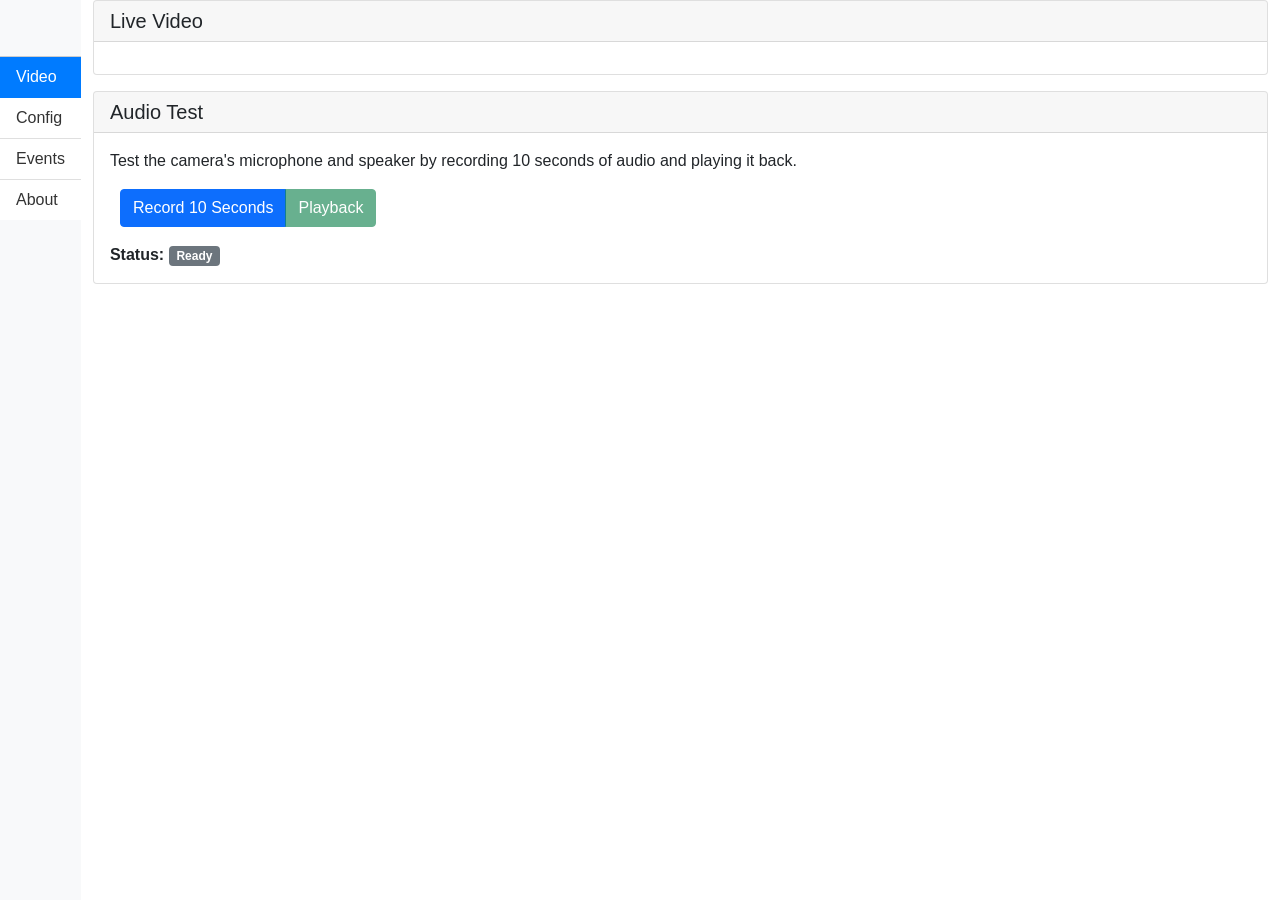
==== app/html/index.html @ 82da730a "Initial commit: Voice Assistant ACAP with WAV playback Implements Step 1 of voice assistant architec" ====
<!DOCTYPE html>
<html lang="en">
<head>
    <meta charset="utf-8">
    <meta name="viewport" content="width=device-width, initial-scale=1.0">
    <title></title>
    <link rel="stylesheet" href="css/bootstrap.min.css">
    <link rel="stylesheet" href="css/app.css">
    <script src="js/jquery-3.7.1.min.js"></script>
    <script src="js/bootstrap.bundle.min.js"></script>
    <script src="js/media-stream-player.min.js"></script>
</head>
<body>
<div class="d-flex" id="wrapper">
	<div class="bg-light border-right" id="sidebar-wrapper">
        <div class="sidebar-heading">&nbsp;</div>
		<div class="list-group list-group-flush">
			<a href="index.html" class="list-group-item list-group-item-action active">Video</a>
			<a href="config.html" class="list-group-item list-group-item-action">Config</a>
			<a href="events.html" class="list-group-item list-group-item-action">Events</a>
			<a href="about.html" class="list-group-item list-group-item-action">About</a>
		</div>
	</div>
	
	<div id="page-content-wrapper" class="p-0">

		<div class="container-fluid">
			<div class="col-12">
				<div class="card">
					<div class="card-header">
						<h5 class="card-title mb-0">Live Video</h5>
					</div>
					<div class="card-body" id="settings-form">
						<div id="video-view">
							<div style="width:100%; height:100%; position:relative">
								<div id="video" style="width:100%; height:100%; position:absolute; top:0; left:0;"></div>
								<canvas id="canvas" width="1000" height="1000" style="width:100%; height:100%; position:absolute; top:0px; left:0px;"></canvas>
							</div>
						</div>
					</div>
				</div>
			</div>

			<div class="col-12 mt-3">
				<div class="card">
					<div class="card-header">
						<h5 class="card-title mb-0">Audio Test</h5>
					</div>
					<div class="card-body">
						<p>Test the camera's microphone and speaker by recording 10 seconds of audio and playing it back.</p>
						<div class="btn-group" role="group">
							<button id="btn-record" class="btn btn-primary" onclick="recordAudio()">
								<i class="bi bi-mic-fill"></i> Record 10 Seconds
							</button>
							<button id="btn-playback" class="btn btn-success" onclick="playbackAudio()" disabled>
								<i class="bi bi-play-fill"></i> Playback
							</button>
						</div>
						<div class="mt-3">
							<strong>Status:</strong> <span id="audio-status" class="badge bg-secondary">Ready</span>
						</div>
						<div id="audio-message" class="alert mt-2" style="display:none;"></div>
					</div>
				</div>
			</div>
		</div>

	</div>
</div>
<script>
$(document).ready(function() {
	// Main AJAX call
	$.ajax({
		type: "GET",
		url: 'app',
		dataType: 'json',
		cache: false,
		success: function(app) {
			document.title = app.manifest.acapPackageConf.setup.friendlyName;
			$('.sidebar-heading').text(app.manifest.acapPackageConf.setup.friendlyName);
			const aspectRatio = app.device.aspect || '16:9';
			const [aspectWidth, aspectHeight] = aspectRatio.split(':').map(Number);
			const paddingPercentage = (aspectHeight / aspectWidth) * 100;

			$('.video-panel').css('padding-top', `${paddingPercentage}%`);
			PlayVideo(aspectRatio);
		},
        error: function(response) {
            alert(response.statusText);
        }
	});
});


function PlayVideo(aspect) {
	//TODO: Add support for portrait rotation
	var width = 800;
	var height = 450;
	switch (aspect) {
		case '4:3': width = 800; height = 600;break;
		case '1:1': width = 640; height = 640;break;
		case '16:10': width = 800; height = 500;break;
		default: width = 800; height = 450;break;
	}

	$("#video-view").css("width", width + "px");
	$("#video-view").css("height", height + "px");

	var secureConnection = "";
	if (location.protocol === 'https:')
		secureConnection = " secure=true"
	var player = '<media-stream-player hostname="' + window.location.hostname + '"'	+ secureConnection
				+ ' format="RTP_H264" compression="40" audio="0"'
				+ ' resolution="' + width + 'x' + height + '"'
				+ ' variant="basic" autoplay></media-stream-player>';
	$("#video").append(player);
}

// Audio status polling
var audioStatusInterval = null;

function updateAudioStatus() {
	$.ajax({
		type: "GET",
		url: 'status',
		dataType: 'json',
		cache: false,
		success: function(status) {
			if (status.audio && status.audio.status) {
				$('#audio-status').text(status.audio.status);

				// Update button states based on status
				if (status.audio.status.includes('Recording')) {
					$('#btn-record').prop('disabled', true).text('Recording...');
					$('#btn-playback').prop('disabled', true);
					$('#audio-status').removeClass('bg-secondary bg-success bg-danger').addClass('bg-warning');
				} else if (status.audio.status.includes('Playing')) {
					$('#btn-record').prop('disabled', true);
					$('#btn-playback').prop('disabled', true).text('Playing...');
					$('#audio-status').removeClass('bg-secondary bg-success bg-danger').addClass('bg-info');
				} else if (status.audio.status.includes('complete')) {
					$('#btn-record').prop('disabled', false).html('<i class="bi bi-mic-fill"></i> Record 10 Seconds');
					$('#btn-playback').prop('disabled', false).html('<i class="bi bi-play-fill"></i> Playback');
					$('#audio-status').removeClass('bg-secondary bg-warning bg-danger bg-info').addClass('bg-success');
				} else if (status.audio.status.includes('Failed')) {
					$('#btn-record').prop('disabled', false).html('<i class="bi bi-mic-fill"></i> Record 10 Seconds');
					$('#btn-playback').prop('disabled', true);
					$('#audio-status').removeClass('bg-secondary bg-success bg-warning bg-info').addClass('bg-danger');
				} else {
					$('#btn-record').prop('disabled', false).html('<i class="bi bi-mic-fill"></i> Record 10 Seconds');
					$('#btn-playback').prop('disabled', true);
					$('#audio-status').removeClass('bg-warning bg-success bg-danger bg-info').addClass('bg-secondary');
				}
			}
		}
	});
}

function recordAudio() {
	$('#audio-message').hide();
	$('#btn-record').prop('disabled', true).text('Starting...');

	$.ajax({
		type: "GET",
		url: 'audio_record',
		cache: false,
		success: function(response) {
			showMessage('success', 'Recording started! Speak into the microphone for 10 seconds.');
			// Start polling status
			if (audioStatusInterval) {
				clearInterval(audioStatusInterval);
			}
			audioStatusInterval = setInterval(updateAudioStatus, 500);

			// Stop polling after 12 seconds (10 sec recording + 2 sec buffer)
			setTimeout(function() {
				if (audioStatusInterval) {
					clearInterval(audioStatusInterval);
					audioStatusInterval = null;
				}
				updateAudioStatus(); // Final update
			}, 12000);
		},
		error: function(xhr) {
			showMessage('danger', 'Error: ' + (xhr.responseText || 'Failed to start recording'));
			$('#btn-record').prop('disabled', false).html('<i class="bi bi-mic-fill"></i> Record 10 Seconds');
		}
	});
}

function playbackAudio() {
	$('#audio-message').hide();
	$('#btn-playback').prop('disabled', true).text('Starting...');

	$.ajax({
		type: "GET",
		url: 'audio_playback',
		cache: false,
		success: function(response) {
			showMessage('success', 'Playing back recorded audio...');
			// Start polling status
			if (audioStatusInterval) {
				clearInterval(audioStatusInterval);
			}
			audioStatusInterval = setInterval(updateAudioStatus, 500);

			// Stop polling after 12 seconds (10 sec playback + 2 sec buffer)
			setTimeout(function() {
				if (audioStatusInterval) {
					clearInterval(audioStatusInterval);
					audioStatusInterval = null;
				}
				updateAudioStatus(); // Final update
			}, 12000);
		},
		error: function(xhr) {
			showMessage('danger', 'Error: ' + (xhr.responseText || 'Failed to start playback'));
			$('#btn-playback').prop('disabled', false).html('<i class="bi bi-play-fill"></i> Playback');
		}
	});
}

function showMessage(type, message) {
	$('#audio-message')
		.removeClass('alert-success alert-danger alert-info')
		.addClass('alert-' + type)
		.text(message)
		.show();
}

// Initial status check
$(document).ready(function() {
	updateAudioStatus();
});

</script>
</body>
</html>
---- app/html/css/app.css ----
html, body, #wrapper {
  font-family: Arial, sans-serif;
	height: 100%;
}

#sidebar-wrapper {
	min-height: 100vh;
}
#page-content-wrapper {
	flex: 1;
	display: flex;
	flex-direction: column;
}
.container-fluid {
	flex: 1;
	display: flex;
	flex-direction: column;
}
.row {
	flex: 1;
}

#view {
	width: 100%;
	height: 100%;
}


.sidebar-heading {
    font-size: 1.5rem;
    font-weight: bold;
    text-align: center;
    padding: 10px 0;
    background-color: #f8f9fa;
    border-bottom: 1px solid #ccc;
}

.navbar {
    display: flex;
    justify-content: space-between;
    align-items: center;
    padding: 0.5rem 1rem;
}

.navbar-text {
    margin: 0 auto;
}

.control-row {
    display: flex;
    align-items: center;
    justify-content: space-between;
    width: 800px;
    margin-top: 10px;
}

.control-row select {
    width: 80px;
}

.table-container {
    margin-left: 20px;
}

.table {
    width: 100%;
    margin-top: 10px;
}

.btn {
    margin-left: 10px;
}

.list-group-item.active {
    background-color: #007bff;
    border-color: #007bff;
}

.list-group-item {
    color: #333;
}

.list-group-item:hover {
    background-color: #f8f9fa;
    color: #007bff;
}

.form-group {
    display: flex;
    align-items: center;
    margin-bottom: 1rem;
}

.form-group label {
    min-width: 100px;
    margin-right: 15px;
    text-align: left;
}

.form-control, .form-control-plaintext {
    width: 300px;
    flex: 0 0 auto;
}

/* Special handling for TLS group with link */
.input-wrapper {
    display: flex;
    flex-direction: column;
    width: 300px;
}

.input-wrapper select {
    width: 100%;
}

.cert-link {
    margin-top: 0.5rem;
    font-size: 0.875rem;
}

/* Button container alignment */
.button-container {
    margin-left: 115px; /* same as label min-width + margin-right */
}

.info-grid {
    max-width: 800px;
    margin-top: 1rem;
}

.info-row {
    display: flex;
    margin-bottom: 0.5rem;
}

.info-label {
    min-width: 120px;
    color: #333;
    font-weight: normal;
}

.info-value {
    flex: 1;
}

.info-value a {
    color: #0d6efd;
    text-decoration: none;
}

.info-value a:hover {
    text-decoration: underline;
}

h2 {
    color: #333;
    margin-bottom: 1.5rem;
}

.bootstrap-select .dropdown-toggle {
    height: calc(1.5em + 1rem + 2px);
    padding: 0.5rem 1rem;
    font-size: 1.25rem;
    line-height: 1.5;
    border-radius: 0.3rem;
}

.bootstrap-select .dropdown-toggle.btn-light {
    background-color: #fff;
    border: 1px solid #ced4da;
}

.bootstrap-select .dropdown-menu {
    width: 100%;
    padding: 0.5rem 0;
}
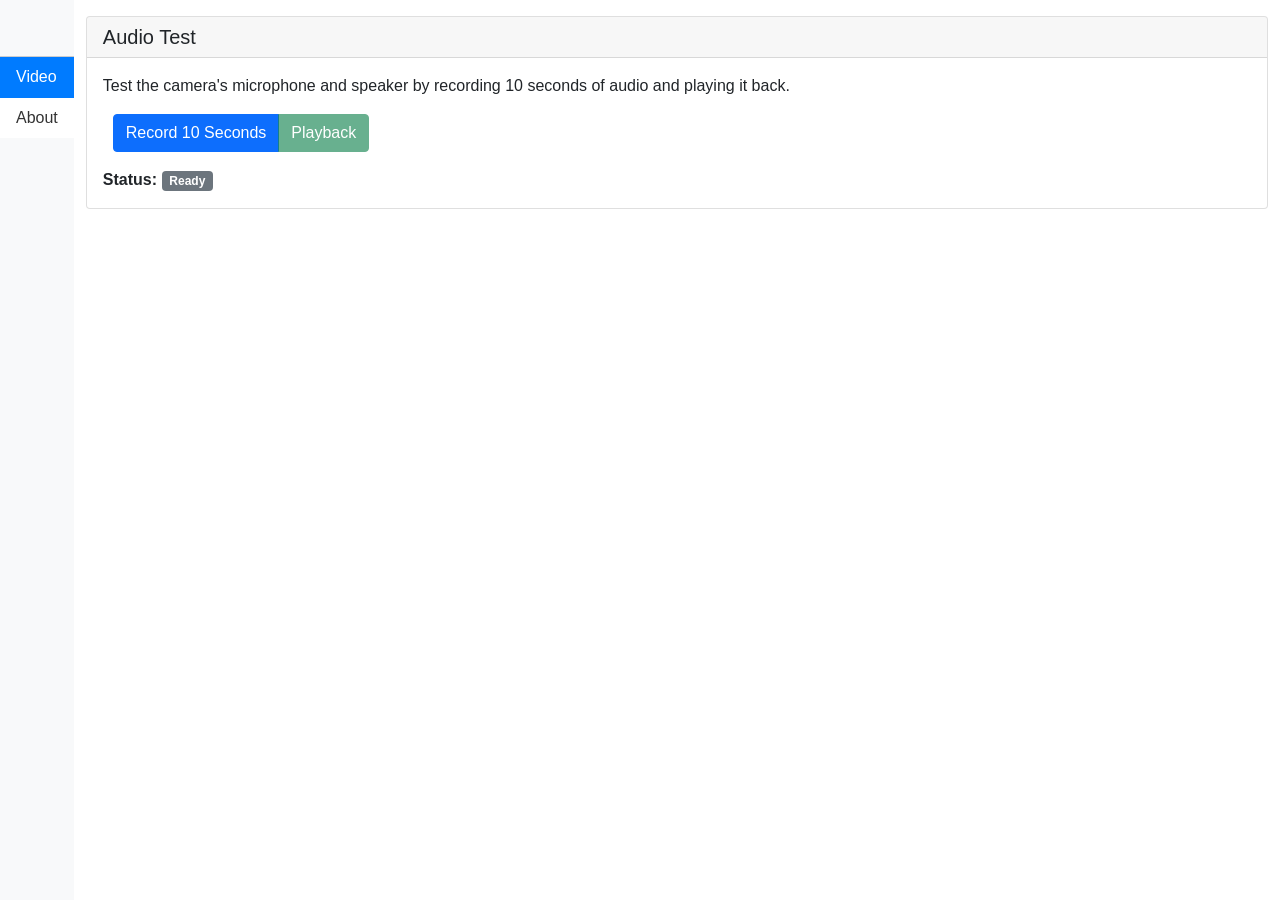
==== commit 5f53b665: "0.5.0" ====
--- a/app/html/index.html
+++ b/app/html/index.html
@@ -8,7 +8,6 @@
     <link rel="stylesheet" href="css/app.css">
     <script src="js/jquery-3.7.1.min.js"></script>
     <script src="js/bootstrap.bundle.min.js"></script>
-    <script src="js/media-stream-player.min.js"></script>
 </head>
 <body>
 <div class="d-flex" id="wrapper">
@@ -16,8 +15,6 @@
         <div class="sidebar-heading">&nbsp;</div>
 		<div class="list-group list-group-flush">
 			<a href="index.html" class="list-group-item list-group-item-action active">Video</a>
-			<a href="config.html" class="list-group-item list-group-item-action">Config</a>
-			<a href="events.html" class="list-group-item list-group-item-action">Events</a>
 			<a href="about.html" class="list-group-item list-group-item-action">About</a>
 		</div>
 	</div>
@@ -25,22 +22,6 @@
 	<div id="page-content-wrapper" class="p-0">
 
 		<div class="container-fluid">
-			<div class="col-12">
-				<div class="card">
-					<div class="card-header">
-						<h5 class="card-title mb-0">Live Video</h5>
-					</div>
-					<div class="card-body" id="settings-form">
-						<div id="video-view">
-							<div style="width:100%; height:100%; position:relative">
-								<div id="video" style="width:100%; height:100%; position:absolute; top:0; left:0;"></div>
-								<canvas id="canvas" width="1000" height="1000" style="width:100%; height:100%; position:absolute; top:0px; left:0px;"></canvas>
-							</div>
-						</div>
-					</div>
-				</div>
-			</div>
-
 			<div class="col-12 mt-3">
 				<div class="card">
 					<div class="card-header">
@@ -78,43 +59,12 @@
 		success: function(app) {
 			document.title = app.manifest.acapPackageConf.setup.friendlyName;
 			$('.sidebar-heading').text(app.manifest.acapPackageConf.setup.friendlyName);
-			const aspectRatio = app.device.aspect || '16:9';
-			const [aspectWidth, aspectHeight] = aspectRatio.split(':').map(Number);
-			const paddingPercentage = (aspectHeight / aspectWidth) * 100;
-
-			$('.video-panel').css('padding-top', `${paddingPercentage}%`);
-			PlayVideo(aspectRatio);
 		},
         error: function(response) {
             alert(response.statusText);
         }
 	});
 });
-
-
-function PlayVideo(aspect) {
-	//TODO: Add support for portrait rotation
-	var width = 800;
-	var height = 450;
-	switch (aspect) {
-		case '4:3': width = 800; height = 600;break;
-		case '1:1': width = 640; height = 640;break;
-		case '16:10': width = 800; height = 500;break;
-		default: width = 800; height = 450;break;
-	}
-
-	$("#video-view").css("width", width + "px");
-	$("#video-view").css("height", height + "px");
-
-	var secureConnection = "";
-	if (location.protocol === 'https:')
-		secureConnection = " secure=true"
-	var player = '<media-stream-player hostname="' + window.location.hostname + '"'	+ secureConnection
-				+ ' format="RTP_H264" compression="40" audio="0"'
-				+ ' resolution="' + width + 'x' + height + '"'
-				+ ' variant="basic" autoplay></media-stream-player>';
-	$("#video").append(player);
-}
 
 // Audio status polling
 var audioStatusInterval = null;
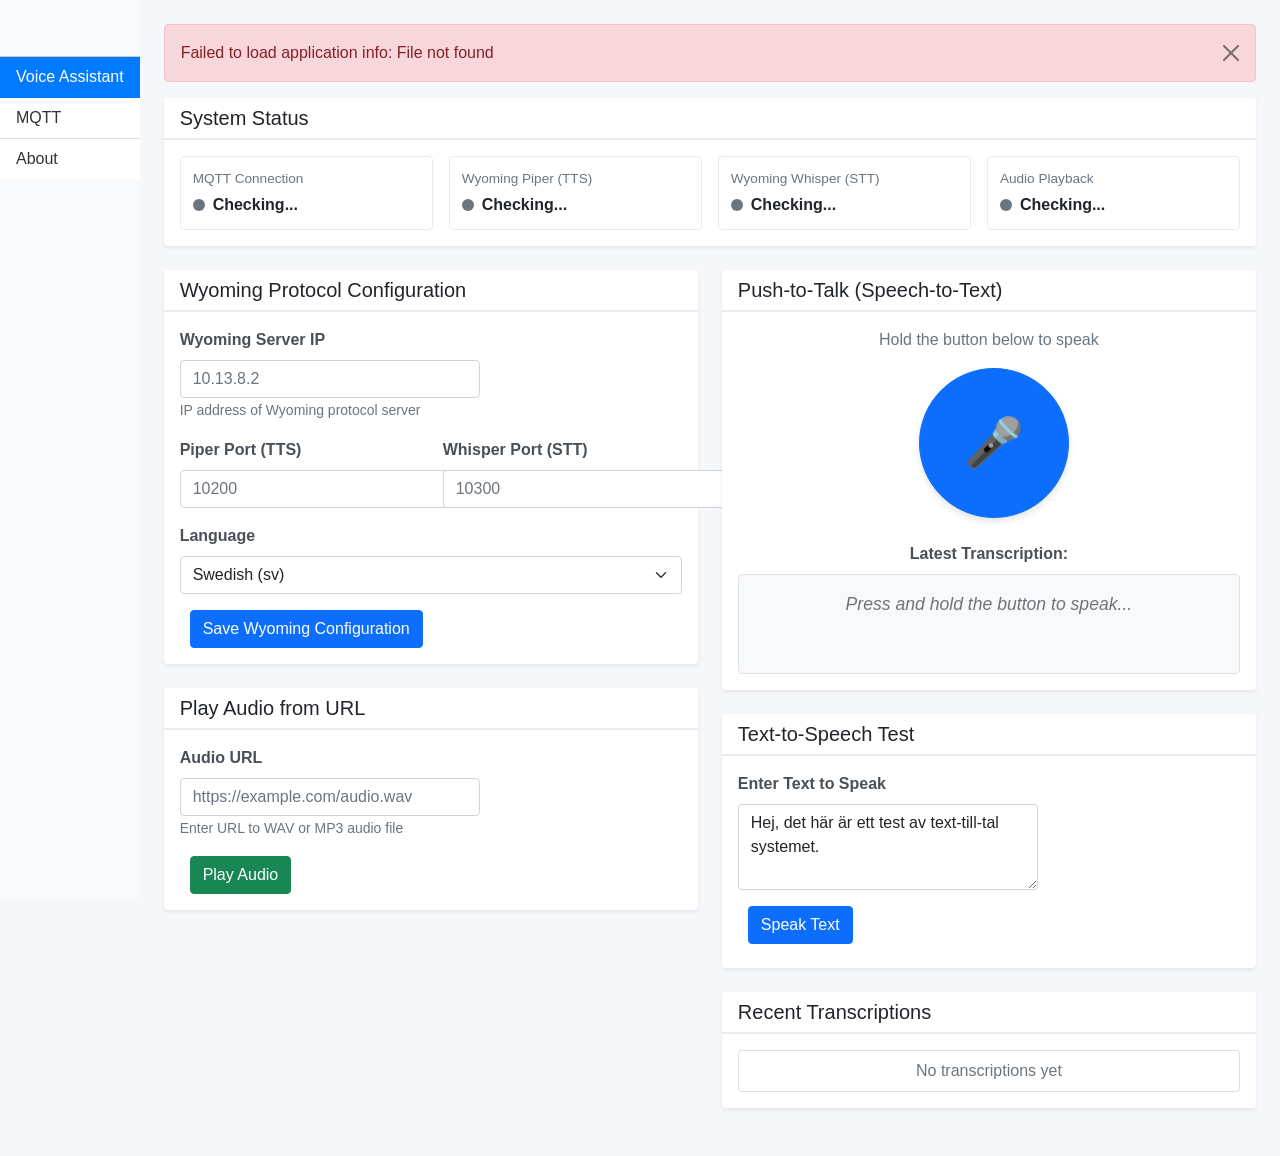
==== commit 35422481: "0.9.0" ====
--- a/app/html/index.html
+++ b/app/html/index.html
@@ -3,186 +3,600 @@
 <head>
     <meta charset="utf-8">
     <meta name="viewport" content="width=device-width, initial-scale=1.0">
-    <title></title>
+    <title>Voice Assistant</title>
     <link rel="stylesheet" href="css/bootstrap.min.css">
     <link rel="stylesheet" href="css/app.css">
     <script src="js/jquery-3.7.1.min.js"></script>
     <script src="js/bootstrap.bundle.min.js"></script>
+    <style>
+        :root {
+            --status-ok: #28a745;
+            --status-warning: #ffc107;
+            --status-error: #dc3545;
+            --status-info: #17a2b8;
+            --status-inactive: #6c757d;
+        }
+
+        body {
+            background-color: #f5f7fa;
+        }
+
+        .card {
+            border: none;
+            box-shadow: 0 0.125rem 0.25rem rgba(0,0,0,0.075);
+            margin-bottom: 1.5rem;
+            transition: box-shadow 0.3s;
+        }
+
+        .card:hover {
+            box-shadow: 0 0.5rem 1rem rgba(0,0,0,0.15);
+        }
+
+        .card-header {
+            background-color: #fff;
+            border-bottom: 2px solid #e9ecef;
+            font-weight: 600;
+        }
+
+        .status-indicator {
+            display: inline-block;
+            width: 12px;
+            height: 12px;
+            border-radius: 50%;
+            margin-right: 8px;
+            animation: pulse 2s infinite;
+        }
+
+        @keyframes pulse {
+            0%, 100% { opacity: 1; }
+            50% { opacity: 0.5; }
+        }
+
+        .status-ok { background-color: var(--status-ok); }
+        .status-warning { background-color: var(--status-warning); }
+        .status-error { background-color: var(--status-error); }
+        .status-info { background-color: var(--status-info); }
+        .status-inactive { background-color: var(--status-inactive); }
+
+        .push-to-talk-btn {
+            width: 150px;
+            height: 150px;
+            border-radius: 50%;
+            font-size: 48px;
+            transition: all 0.3s;
+            box-shadow: 0 4px 6px rgba(0,0,0,0.1);
+        }
+
+        .push-to-talk-btn:active {
+            transform: scale(0.95);
+            box-shadow: 0 2px 4px rgba(0,0,0,0.2);
+        }
+
+        .push-to-talk-btn.recording {
+            background-color: #dc3545 !important;
+            border-color: #dc3545 !important;
+            animation: pulse-recording 1s infinite;
+        }
+
+        @keyframes pulse-recording {
+            0%, 100% { transform: scale(1); }
+            50% { transform: scale(1.05); }
+        }
+
+        .transcript-display {
+            min-height: 100px;
+            padding: 1rem;
+            background-color: #f8f9fa;
+            border-radius: 0.25rem;
+            border: 1px solid #dee2e6;
+            font-size: 1.1rem;
+            color: #495057;
+        }
+
+        .config-section {
+            background-color: #f8f9fa;
+            padding: 1rem;
+            border-radius: 0.25rem;
+            margin-bottom: 1rem;
+        }
+
+        .form-label {
+            font-weight: 600;
+            color: #495057;
+        }
+
+        .btn-save {
+            min-width: 120px;
+        }
+
+        #sidebar-wrapper {
+            min-height: 100vh;
+        }
+
+        .status-grid {
+            display: grid;
+            grid-template-columns: repeat(auto-fit, minmax(250px, 1fr));
+            gap: 1rem;
+        }
+
+        .status-item {
+            padding: 0.75rem;
+            background-color: white;
+            border-radius: 0.25rem;
+            border: 1px solid #e9ecef;
+        }
+
+        .status-item-label {
+            font-size: 0.85rem;
+            color: #6c757d;
+            margin-bottom: 0.25rem;
+        }
+
+        .status-item-value {
+            font-size: 1rem;
+            font-weight: 600;
+            display: flex;
+            align-items: center;
+        }
+    </style>
 </head>
 <body>
 <div class="d-flex" id="wrapper">
-	<div class="bg-light border-right" id="sidebar-wrapper">
+    <div class="bg-light border-right" id="sidebar-wrapper">
         <div class="sidebar-heading">&nbsp;</div>
-		<div class="list-group list-group-flush">
-			<a href="index.html" class="list-group-item list-group-item-action active">Video</a>
-			<a href="about.html" class="list-group-item list-group-item-action">About</a>
-		</div>
-	</div>
-	
-	<div id="page-content-wrapper" class="p-0">
-
-		<div class="container-fluid">
-			<div class="col-12 mt-3">
-				<div class="card">
-					<div class="card-header">
-						<h5 class="card-title mb-0">Audio Test</h5>
-					</div>
-					<div class="card-body">
-						<p>Test the camera's microphone and speaker by recording 10 seconds of audio and playing it back.</p>
-						<div class="btn-group" role="group">
-							<button id="btn-record" class="btn btn-primary" onclick="recordAudio()">
-								<i class="bi bi-mic-fill"></i> Record 10 Seconds
-							</button>
-							<button id="btn-playback" class="btn btn-success" onclick="playbackAudio()" disabled>
-								<i class="bi bi-play-fill"></i> Playback
-							</button>
-						</div>
-						<div class="mt-3">
-							<strong>Status:</strong> <span id="audio-status" class="badge bg-secondary">Ready</span>
-						</div>
-						<div id="audio-message" class="alert mt-2" style="display:none;"></div>
-					</div>
-				</div>
-			</div>
-		</div>
-
-	</div>
+        <div class="list-group list-group-flush">
+            <a href="index.html" class="list-group-item list-group-item-action active">Voice Assistant</a>
+            <a href="mqtt.html" class="list-group-item list-group-item-action">MQTT</a>
+            <a href="about.html" class="list-group-item list-group-item-action">About</a>
+        </div>
+    </div>
+
+    <div id="page-content-wrapper" class="p-0">
+        <div class="container-fluid p-4">
+
+            <!-- Status Dashboard -->
+            <div class="row">
+                <div class="col-12">
+                    <div class="card">
+                        <div class="card-header">
+                            <h5 class="card-title mb-0">System Status</h5>
+                        </div>
+                        <div class="card-body">
+                            <div class="status-grid" id="status-grid">
+                                <div class="status-item">
+                                    <div class="status-item-label">MQTT Connection</div>
+                                    <div class="status-item-value" id="status-mqtt">
+                                        <span class="status-indicator status-inactive"></span>
+                                        <span>Checking...</span>
+                                    </div>
+                                </div>
+                                <div class="status-item">
+                                    <div class="status-item-label">Wyoming Piper (TTS)</div>
+                                    <div class="status-item-value" id="status-piper">
+                                        <span class="status-indicator status-inactive"></span>
+                                        <span>Checking...</span>
+                                    </div>
+                                </div>
+                                <div class="status-item">
+                                    <div class="status-item-label">Wyoming Whisper (STT)</div>
+                                    <div class="status-item-value" id="status-whisper">
+                                        <span class="status-indicator status-inactive"></span>
+                                        <span>Checking...</span>
+                                    </div>
+                                </div>
+                                <div class="status-item">
+                                    <div class="status-item-label">Audio Playback</div>
+                                    <div class="status-item-value" id="status-output">
+                                        <span class="status-indicator status-inactive"></span>
+                                        <span>Checking...</span>
+                                    </div>
+                                </div>
+                            </div>
+                        </div>
+                    </div>
+                </div>
+            </div>
+
+            <div class="row">
+                <!-- Left Column: Configuration -->
+                <div class="col-lg-6">
+
+                    <!-- Wyoming Configuration -->
+                    <div class="card">
+                        <div class="card-header">
+                            <h5 class="card-title mb-0">Wyoming Protocol Configuration</h5>
+                        </div>
+                        <div class="card-body">
+                            <form id="wyoming-config-form">
+                                <div class="mb-3">
+                                    <label for="wyoming-server" class="form-label">Wyoming Server IP</label>
+                                    <input type="text" class="form-control" id="wyoming-server" placeholder="10.13.8.2" required>
+                                    <small class="form-text text-muted">IP address of Wyoming protocol server</small>
+                                </div>
+                                <div class="row">
+                                    <div class="col-md-6 mb-3">
+                                        <label for="piper-port" class="form-label">Piper Port (TTS)</label>
+                                        <input type="number" class="form-control" id="piper-port" placeholder="10200" required>
+                                    </div>
+                                    <div class="col-md-6 mb-3">
+                                        <label for="whisper-port" class="form-label">Whisper Port (STT)</label>
+                                        <input type="number" class="form-control" id="whisper-port" placeholder="10300" required>
+                                    </div>
+                                </div>
+                                <div class="mb-3">
+                                    <label for="language" class="form-label">Language</label>
+                                    <select class="form-select" id="language">
+                                        <option value="sv">Swedish (sv)</option>
+                                        <option value="en">English (en)</option>
+                                        <option value="no">Norwegian (no)</option>
+                                        <option value="da">Danish (da)</option>
+                                        <option value="de">German (de)</option>
+                                        <option value="fr">French (fr)</option>
+                                        <option value="es">Spanish (es)</option>
+                                    </select>
+                                </div>
+                                <button type="submit" class="btn btn-primary btn-save">
+                                    <i class="bi bi-save"></i> Save Wyoming Configuration
+                                </button>
+                            </form>
+                        </div>
+                    </div>
+
+                    <!-- Play URL -->
+                    <div class="card">
+                        <div class="card-header">
+                            <h5 class="card-title mb-0">Play Audio from URL</h5>
+                        </div>
+                        <div class="card-body">
+                            <div class="mb-3">
+                                <label for="audio-url" class="form-label">Audio URL</label>
+                                <input type="text" class="form-control" id="audio-url" placeholder="https://example.com/audio.wav">
+                                <small class="form-text text-muted">Enter URL to WAV or MP3 audio file</small>
+                            </div>
+                            <button type="button" class="btn btn-success" onclick="playAudioURL()">
+                                <i class="bi bi-play-fill"></i> Play Audio
+                            </button>
+                        </div>
+                    </div>
+
+                </div>
+
+                <!-- Right Column: Interactive Features -->
+                <div class="col-lg-6">
+
+                    <!-- Push-to-Talk -->
+                    <div class="card">
+                        <div class="card-header">
+                            <h5 class="card-title mb-0">Push-to-Talk (Speech-to-Text)</h5>
+                        </div>
+                        <div class="card-body text-center">
+                            <p class="text-muted">Hold the button below to speak</p>
+                            <div class="mb-4">
+                                <button type="button" class="push-to-talk-btn btn btn-primary"
+                                        id="push-to-talk-btn"
+                                        onmousedown="startRecording()"
+                                        onmouseup="stopRecording()"
+                                        ontouchstart="startRecording()"
+                                        ontouchend="stopRecording()">
+                                    🎤
+                                </button>
+                            </div>
+                            <div id="recording-status" class="alert alert-info" style="display:none;">
+                                <strong>Recording...</strong> Speak now!
+                            </div>
+                            <div>
+                                <label class="form-label">Latest Transcription:</label>
+                                <div class="transcript-display" id="transcript-display">
+                                    <em class="text-muted">Press and hold the button to speak...</em>
+                                </div>
+                            </div>
+                        </div>
+                    </div>
+
+                    <!-- Text-to-Speech Test -->
+                    <div class="card">
+                        <div class="card-header">
+                            <h5 class="card-title mb-0">Text-to-Speech Test</h5>
+                        </div>
+                        <div class="card-body">
+                            <div class="mb-3">
+                                <label for="tts-text" class="form-label">Enter Text to Speak</label>
+                                <textarea class="form-control" id="tts-text" rows="3" placeholder="Enter text in Swedish...">Hej, det här är ett test av text-till-tal systemet.</textarea>
+                            </div>
+                            <button type="button" class="btn btn-primary" onclick="testTTS()">
+                                <i class="bi bi-volume-up-fill"></i> Speak Text
+                            </button>
+                            <div id="tts-status" class="mt-2"></div>
+                        </div>
+                    </div>
+
+                    <!-- Recording History -->
+                    <div class="card">
+                        <div class="card-header">
+                            <h5 class="card-title mb-0">Recent Transcriptions</h5>
+                        </div>
+                        <div class="card-body">
+                            <div id="transcript-history" class="list-group">
+                                <div class="list-group-item text-muted text-center">
+                                    No transcriptions yet
+                                </div>
+                            </div>
+                        </div>
+                    </div>
+
+                </div>
+            </div>
+
+        </div>
+    </div>
 </div>
+
 <script>
+// Global state
+let statusUpdateInterval = null;
+let transcriptHistory = [];
+
 $(document).ready(function() {
-	// Main AJAX call
-	$.ajax({
-		type: "GET",
-		url: 'app',
-		dataType: 'json',
-		cache: false,
-		success: function(app) {
-			document.title = app.manifest.acapPackageConf.setup.friendlyName;
-			$('.sidebar-heading').text(app.manifest.acapPackageConf.setup.friendlyName);
-		},
+    // Load app info and settings
+    $.ajax({
+        type: "GET",
+        url: 'app',
+        dataType: 'json',
+        cache: false,
+        success: function(app) {
+            document.title = app.manifest.acapPackageConf.setup.friendlyName;
+            $('.sidebar-heading').text(app.manifest.acapPackageConf.setup.friendlyName);
+
+            // Load settings
+            if (app.settings) {
+                $('#wyoming-server').val(app.settings.wyoming || '');
+                $('#piper-port').val(app.settings.piper || 10200);
+                $('#whisper-port').val(app.settings.whisper || 10300);
+                $('#language').val(app.settings.language || 'sv');
+            }
+        },
         error: function(response) {
-            alert(response.statusText);
-        }
-	});
+            showAlert('danger', 'Failed to load application info: ' + response.statusText);
+        }
+    });
+
+    // Start status updates
+    updateStatus();
+    statusUpdateInterval = setInterval(updateStatus, 2000);
 });
 
-// Audio status polling
-var audioStatusInterval = null;
-
-function updateAudioStatus() {
-	$.ajax({
-		type: "GET",
-		url: 'status',
-		dataType: 'json',
-		cache: false,
-		success: function(status) {
-			if (status.audio && status.audio.status) {
-				$('#audio-status').text(status.audio.status);
-
-				// Update button states based on status
-				if (status.audio.status.includes('Recording')) {
-					$('#btn-record').prop('disabled', true).text('Recording...');
-					$('#btn-playback').prop('disabled', true);
-					$('#audio-status').removeClass('bg-secondary bg-success bg-danger').addClass('bg-warning');
-				} else if (status.audio.status.includes('Playing')) {
-					$('#btn-record').prop('disabled', true);
-					$('#btn-playback').prop('disabled', true).text('Playing...');
-					$('#audio-status').removeClass('bg-secondary bg-success bg-danger').addClass('bg-info');
-				} else if (status.audio.status.includes('complete')) {
-					$('#btn-record').prop('disabled', false).html('<i class="bi bi-mic-fill"></i> Record 10 Seconds');
-					$('#btn-playback').prop('disabled', false).html('<i class="bi bi-play-fill"></i> Playback');
-					$('#audio-status').removeClass('bg-secondary bg-warning bg-danger bg-info').addClass('bg-success');
-				} else if (status.audio.status.includes('Failed')) {
-					$('#btn-record').prop('disabled', false).html('<i class="bi bi-mic-fill"></i> Record 10 Seconds');
-					$('#btn-playback').prop('disabled', true);
-					$('#audio-status').removeClass('bg-secondary bg-success bg-warning bg-info').addClass('bg-danger');
-				} else {
-					$('#btn-record').prop('disabled', false).html('<i class="bi bi-mic-fill"></i> Record 10 Seconds');
-					$('#btn-playback').prop('disabled', true);
-					$('#audio-status').removeClass('bg-warning bg-success bg-danger bg-info').addClass('bg-secondary');
-				}
-			}
-		}
-	});
-}
-
-function recordAudio() {
-	$('#audio-message').hide();
-	$('#btn-record').prop('disabled', true).text('Starting...');
-
-	$.ajax({
-		type: "GET",
-		url: 'audio_record',
-		cache: false,
-		success: function(response) {
-			showMessage('success', 'Recording started! Speak into the microphone for 10 seconds.');
-			// Start polling status
-			if (audioStatusInterval) {
-				clearInterval(audioStatusInterval);
-			}
-			audioStatusInterval = setInterval(updateAudioStatus, 500);
-
-			// Stop polling after 12 seconds (10 sec recording + 2 sec buffer)
-			setTimeout(function() {
-				if (audioStatusInterval) {
-					clearInterval(audioStatusInterval);
-					audioStatusInterval = null;
-				}
-				updateAudioStatus(); // Final update
-			}, 12000);
-		},
-		error: function(xhr) {
-			showMessage('danger', 'Error: ' + (xhr.responseText || 'Failed to start recording'));
-			$('#btn-record').prop('disabled', false).html('<i class="bi bi-mic-fill"></i> Record 10 Seconds');
-		}
-	});
-}
-
-function playbackAudio() {
-	$('#audio-message').hide();
-	$('#btn-playback').prop('disabled', true).text('Starting...');
-
-	$.ajax({
-		type: "GET",
-		url: 'audio_playback',
-		cache: false,
-		success: function(response) {
-			showMessage('success', 'Playing back recorded audio...');
-			// Start polling status
-			if (audioStatusInterval) {
-				clearInterval(audioStatusInterval);
-			}
-			audioStatusInterval = setInterval(updateAudioStatus, 500);
-
-			// Stop polling after 12 seconds (10 sec playback + 2 sec buffer)
-			setTimeout(function() {
-				if (audioStatusInterval) {
-					clearInterval(audioStatusInterval);
-					audioStatusInterval = null;
-				}
-				updateAudioStatus(); // Final update
-			}, 12000);
-		},
-		error: function(xhr) {
-			showMessage('danger', 'Error: ' + (xhr.responseText || 'Failed to start playback'));
-			$('#btn-playback').prop('disabled', false).html('<i class="bi bi-play-fill"></i> Playback');
-		}
-	});
-}
-
-function showMessage(type, message) {
-	$('#audio-message')
-		.removeClass('alert-success alert-danger alert-info')
-		.addClass('alert-' + type)
-		.text(message)
-		.show();
-}
-
-// Initial status check
-$(document).ready(function() {
-	updateAudioStatus();
+// Wyoming Configuration Form Submit
+$('#wyoming-config-form').submit(function(e) {
+    e.preventDefault();
+
+    const settings = {
+        wyoming: $('#wyoming-server').val(),
+        piper: parseInt($('#piper-port').val()),
+        whisper: parseInt($('#whisper-port').val()),
+        language: $('#language').val()
+    };
+
+    $.ajax({
+        type: "POST",
+        url: 'settings',
+        contentType: 'application/json',
+        data: JSON.stringify(settings),
+        success: function() {
+            showAlert('success', 'Wyoming configuration saved successfully!');
+            updateStatus(); // Refresh status
+        },
+        error: function(xhr) {
+            showAlert('danger', 'Failed to save configuration: ' + (xhr.responseText || 'Unknown error'));
+        }
+    });
 });
 
+// Update Status
+function updateStatus() {
+    $.ajax({
+        type: "GET",
+        url: 'status',
+        dataType: 'json',
+        cache: false,
+        success: function(status) {
+            // MQTT Status
+            if (status.mqtt && status.mqtt.connected) {
+                updateStatusItem('status-mqtt', 'ok', status.mqtt.status || 'Connected');
+            } else {
+                updateStatusItem('status-mqtt', 'error', status.mqtt?.status || 'Disconnected');
+            }
+
+            // Wyoming Piper Status
+            const piperStatus = status.wyoming?.piper || 'unknown';
+            if (piperStatus === 'connected') {
+                updateStatusItem('status-piper', 'ok', 'Connected');
+            } else if (piperStatus === 'configured') {
+                updateStatusItem('status-piper', 'warning', 'Configured');
+            } else {
+                updateStatusItem('status-piper', 'error', piperStatus);
+            }
+
+            // Wyoming Whisper Status
+            const whisperStatus = status.wyoming?.whisper || 'unknown';
+            if (whisperStatus === 'connected') {
+                updateStatusItem('status-whisper', 'ok', 'Connected');
+            } else if (whisperStatus === 'configured') {
+                updateStatusItem('status-whisper', 'warning', 'Configured');
+            } else {
+                updateStatusItem('status-whisper', 'error', whisperStatus);
+            }
+
+            // Audio Output Status
+            const outputStatus = status.output?.status || 'Unknown';
+            if (outputStatus.includes('Ready') || outputStatus.includes('complete')) {
+                updateStatusItem('status-output', 'ok', outputStatus);
+            } else if (outputStatus.includes('Playing')) {
+                updateStatusItem('status-output', 'info', outputStatus);
+            } else {
+                updateStatusItem('status-output', 'inactive', outputStatus);
+            }
+
+            // Update transcript if available
+            if (status.stt && status.stt.last_transcript && status.stt.last_transcript.trim()) {
+                const transcript = status.stt.last_transcript.trim();
+                if ($('#transcript-display em').length > 0 || $('#transcript-display').text().trim() !== transcript) {
+                    $('#transcript-display').html('<strong>' + escapeHtml(transcript) + '</strong>');
+                    addTranscriptToHistory(transcript);
+                }
+            }
+        },
+        error: function() {
+            // Silently fail - don't spam console on network errors
+        }
+    });
+}
+
+function updateStatusItem(elementId, statusClass, text) {
+    const element = $('#' + elementId);
+    element.find('.status-indicator')
+        .removeClass('status-ok status-warning status-error status-info status-inactive')
+        .addClass('status-' + statusClass);
+    element.find('span:last').text(text);
+}
+
+// Push-to-Talk Functions
+function startRecording() {
+    $('#push-to-talk-btn').addClass('recording');
+    $('#recording-status').show();
+
+    $.ajax({
+        type: "POST",
+        url: 'listen_start',
+        success: function() {
+            console.log('Listening started');
+        },
+        error: function(xhr) {
+            showAlert('danger', 'Failed to start listening: ' + (xhr.responseText || 'Unknown error'));
+            $('#push-to-talk-btn').removeClass('recording');
+            $('#recording-status').hide();
+        }
+    });
+}
+
+function stopRecording() {
+    $('#push-to-talk-btn').removeClass('recording');
+    $('#recording-status').hide();
+
+    $.ajax({
+        type: "POST",
+        url: 'listen_stop',
+        success: function() {
+            console.log('Listening stopped');
+            // Status will be updated by the polling interval
+        },
+        error: function(xhr) {
+            showAlert('danger', 'Failed to stop listening: ' + (xhr.responseText || 'Unknown error'));
+        }
+    });
+}
+
+// Test TTS
+function testTTS() {
+    const text = $('#tts-text').val().trim();
+    if (!text) {
+        showAlert('warning', 'Please enter text to speak');
+        return;
+    }
+
+    $('#tts-status').html('<div class="alert alert-info">Sending to TTS...</div>');
+
+    $.ajax({
+        type: "POST",
+        url: 'speak',
+        contentType: 'application/json',
+        data: JSON.stringify({ text: text }),
+        success: function() {
+            $('#tts-status').html('<div class="alert alert-success">TTS request sent! Audio will play shortly.</div>');
+            setTimeout(function() { $('#tts-status').empty(); }, 3000);
+        },
+        error: function(xhr) {
+            $('#tts-status').html('<div class="alert alert-danger">Failed: ' + (xhr.responseText || 'Unknown error') + '</div>');
+        }
+    });
+}
+
+// Play Audio URL
+function playAudioURL() {
+    const url = $('#audio-url').val().trim();
+    if (!url) {
+        showAlert('warning', 'Please enter an audio URL');
+        return;
+    }
+
+    $.ajax({
+        type: "POST",
+        url: 'playback',
+        contentType: 'application/json',
+        data: JSON.stringify({ url: url }),
+        success: function() {
+            showAlert('success', 'Audio playback started!');
+        },
+        error: function(xhr) {
+            showAlert('danger', 'Failed to play audio: ' + (xhr.responseText || 'Unknown error'));
+        }
+    });
+}
+
+// Transcript History
+function addTranscriptToHistory(transcript) {
+    // Avoid duplicates
+    if (transcriptHistory.length > 0 && transcriptHistory[0] === transcript) {
+        return;
+    }
+
+    transcriptHistory.unshift(transcript);
+    if (transcriptHistory.length > 5) {
+        transcriptHistory.pop();
+    }
+
+    const historyHtml = transcriptHistory.map((t, i) =>
+        '<div class="list-group-item">' +
+        '<small class="text-muted">#' + (i + 1) + '</small> ' +
+        escapeHtml(t) +
+        '</div>'
+    ).join('');
+
+    $('#transcript-history').html(historyHtml);
+}
+
+// Utility Functions
+function showAlert(type, message) {
+    const alertHtml = '<div class="alert alert-' + type + ' alert-dismissible fade show" role="alert">' +
+        message +
+        '<button type="button" class="btn-close" data-bs-dismiss="alert"></button>' +
+        '</div>';
+
+    // Insert at top of page content
+    $('#page-content-wrapper .container-fluid').prepend(alertHtml);
+
+    // Auto-dismiss after 5 seconds
+    setTimeout(function() {
+        $('.alert').alert('close');
+    }, 5000);
+}
+
+function escapeHtml(text) {
+    const map = {
+        '&': '&amp;',
+        '<': '&lt;',
+        '>': '&gt;',
+        '"': '&quot;',
+        "'": '&#039;'
+    };
+    return text.replace(/[&<>"']/g, function(m) { return map[m]; });
+}
+
+// Cleanup on page unload
+$(window).on('beforeunload', function() {
+    if (statusUpdateInterval) {
+        clearInterval(statusUpdateInterval);
+    }
+});
 </script>
 </body>
 </html>
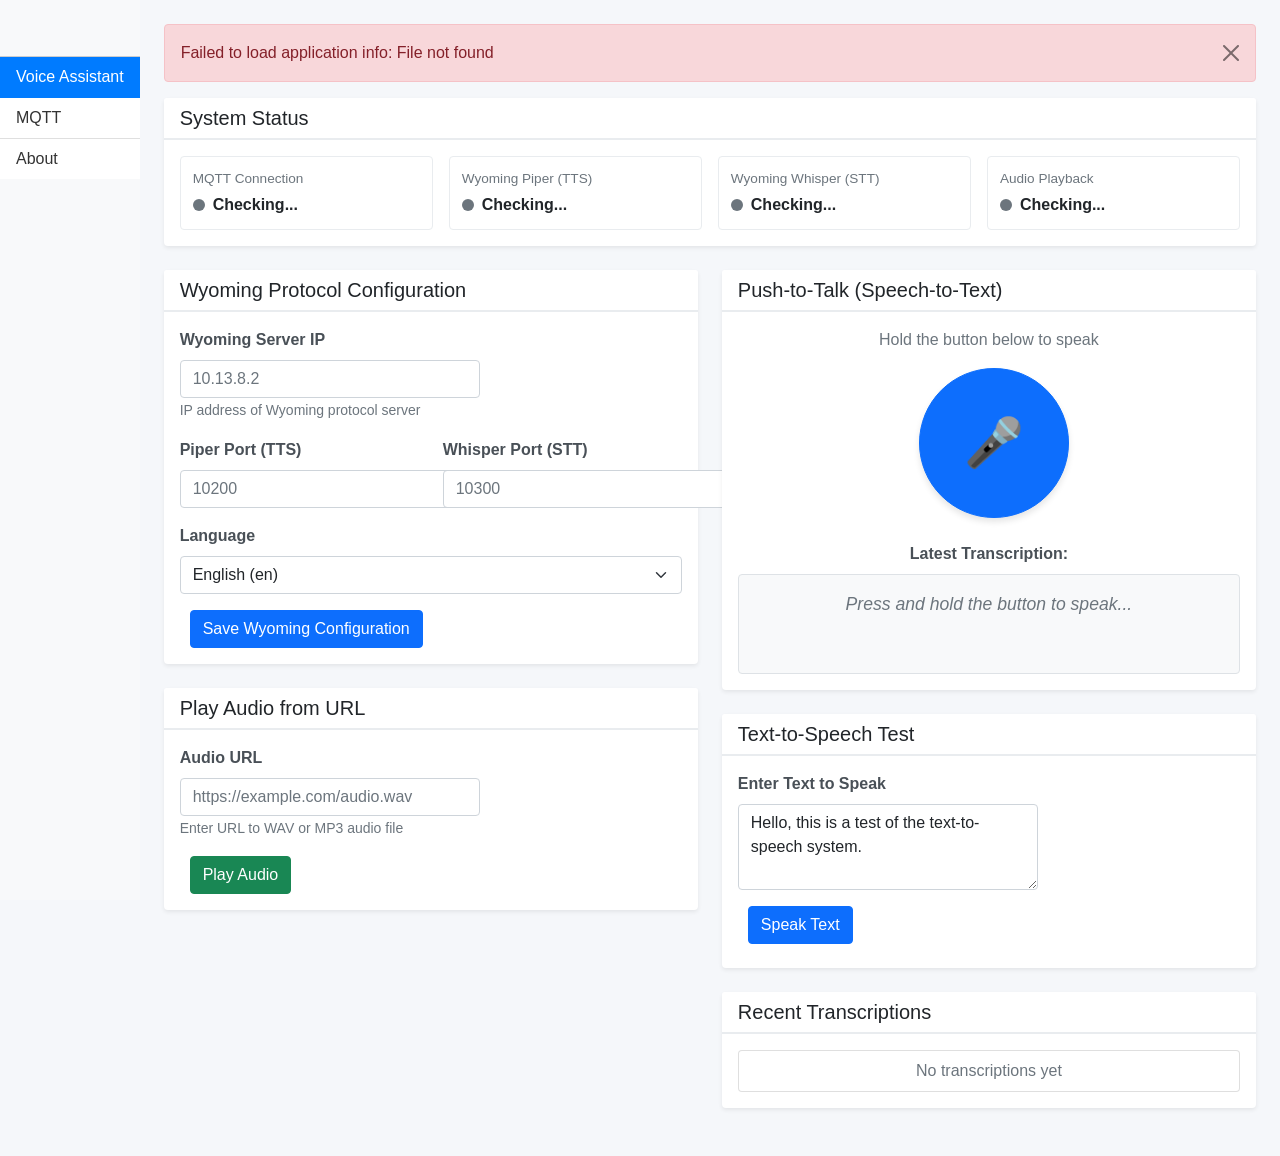
==== commit 6645a611: "0.9.0" ====
--- a/app/html/index.html
+++ b/app/html/index.html
@@ -226,8 +226,8 @@
                                 <div class="mb-3">
                                     <label for="language" class="form-label">Language</label>
                                     <select class="form-select" id="language">
+                                        <option value="en" selected>English (en)</option>
                                         <option value="sv">Swedish (sv)</option>
-                                        <option value="en">English (en)</option>
                                         <option value="no">Norwegian (no)</option>
                                         <option value="da">Danish (da)</option>
                                         <option value="de">German (de)</option>
@@ -301,7 +301,7 @@
                         <div class="card-body">
                             <div class="mb-3">
                                 <label for="tts-text" class="form-label">Enter Text to Speak</label>
-                                <textarea class="form-control" id="tts-text" rows="3" placeholder="Enter text in Swedish...">Hej, det här är ett test av text-till-tal systemet.</textarea>
+                                <textarea class="form-control" id="tts-text" rows="3" placeholder="Enter text...">Hello, this is a test of the text-to-speech system.</textarea>
                             </div>
                             <button type="button" class="btn btn-primary" onclick="testTTS()">
                                 <i class="bi bi-volume-up-fill"></i> Speak Text
@@ -352,7 +352,12 @@
                 $('#wyoming-server').val(app.settings.wyoming || '');
                 $('#piper-port').val(app.settings.piper || 10200);
                 $('#whisper-port').val(app.settings.whisper || 10300);
-                $('#language').val(app.settings.language || 'sv');
+                $('#language').val(app.settings.language || 'en');
+
+                // Show warning if Wyoming server is not configured
+                if (!app.settings.wyoming || app.settings.wyoming.trim() === '') {
+                    showAlert('warning', 'Please configure the Wyoming server address to use voice features.');
+                }
             }
         },
         error: function(response) {
@@ -369,10 +374,31 @@
 $('#wyoming-config-form').submit(function(e) {
     e.preventDefault();
 
+    const wyomingServer = $('#wyoming-server').val().trim();
+    const piperPort = parseInt($('#piper-port').val());
+    const whisperPort = parseInt($('#whisper-port').val());
+
+    // Validate Wyoming server address
+    if (!wyomingServer) {
+        showAlert('danger', 'Wyoming server address cannot be empty. Please enter a valid IP address.');
+        return;
+    }
+
+    // Validate ports
+    if (isNaN(piperPort) || piperPort < 1 || piperPort > 65535) {
+        showAlert('danger', 'Piper port must be a valid port number (1-65535).');
+        return;
+    }
+
+    if (isNaN(whisperPort) || whisperPort < 1 || whisperPort > 65535) {
+        showAlert('danger', 'Whisper port must be a valid port number (1-65535).');
+        return;
+    }
+
     const settings = {
-        wyoming: $('#wyoming-server').val(),
-        piper: parseInt($('#piper-port').val()),
-        whisper: parseInt($('#whisper-port').val()),
+        wyoming: wyomingServer,
+        piper: piperPort,
+        whisper: whisperPort,
         language: $('#language').val()
     };
 
@@ -382,7 +408,7 @@
         contentType: 'application/json',
         data: JSON.stringify(settings),
         success: function() {
-            showAlert('success', 'Wyoming configuration saved successfully!');
+            showAlert('success', 'Wyoming configuration saved successfully! The services will attempt to connect.');
             updateStatus(); // Refresh status
         },
         error: function(xhr) {
@@ -412,6 +438,8 @@
                 updateStatusItem('status-piper', 'ok', 'Connected');
             } else if (piperStatus === 'configured') {
                 updateStatusItem('status-piper', 'warning', 'Configured');
+            } else if (piperStatus === 'not configured') {
+                updateStatusItem('status-piper', 'inactive', 'Not Configured');
             } else {
                 updateStatusItem('status-piper', 'error', piperStatus);
             }
@@ -422,6 +450,8 @@
                 updateStatusItem('status-whisper', 'ok', 'Connected');
             } else if (whisperStatus === 'configured') {
                 updateStatusItem('status-whisper', 'warning', 'Configured');
+            } else if (whisperStatus === 'not configured') {
+                updateStatusItem('status-whisper', 'inactive', 'Not Configured');
             } else {
                 updateStatusItem('status-whisper', 'error', whisperStatus);
             }
@@ -503,6 +533,13 @@
         return;
     }
 
+    // Check if Wyoming server is configured
+    const wyomingServer = $('#wyoming-server').val().trim();
+    if (!wyomingServer) {
+        $('#tts-status').html('<div class="alert alert-warning">Please configure the Wyoming server address first.</div>');
+        return;
+    }
+
     $('#tts-status').html('<div class="alert alert-info">Sending to TTS...</div>');
 
     $.ajax({
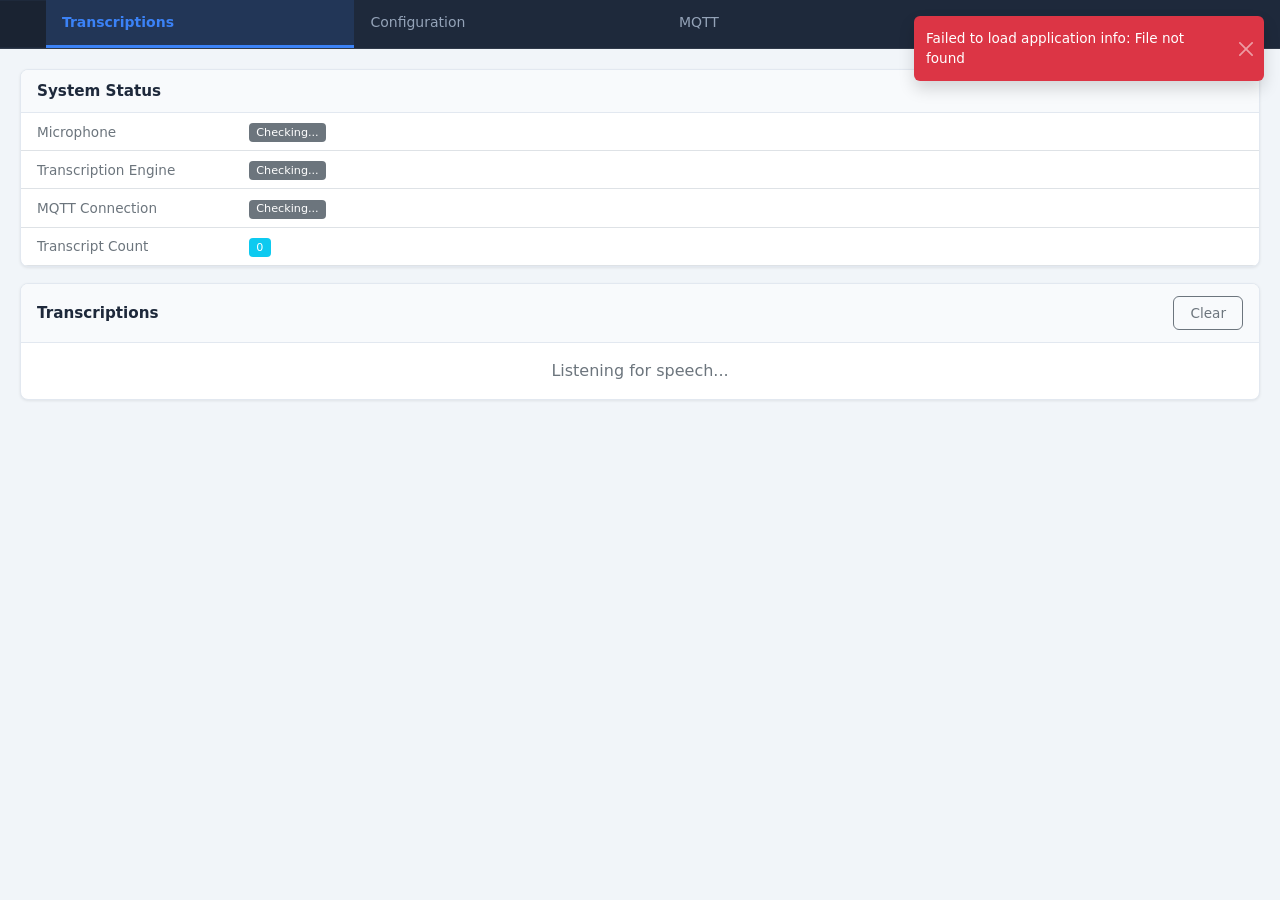
==== commit 5fa7cf80: "release: Voice Transcripts ACAP 1.0.0" ====
--- a/app/html/index.html
+++ b/app/html/index.html
@@ -1,639 +1,241 @@
-<!DOCTYPE html>
-<html lang="en">
-<head>
-    <meta charset="utf-8">
-    <meta name="viewport" content="width=device-width, initial-scale=1.0">
-    <title>Voice Assistant</title>
-    <link rel="stylesheet" href="css/bootstrap.min.css">
-    <link rel="stylesheet" href="css/app.css">
-    <script src="js/jquery-3.7.1.min.js"></script>
-    <script src="js/bootstrap.bundle.min.js"></script>
-    <style>
-        :root {
-            --status-ok: #28a745;
-            --status-warning: #ffc107;
-            --status-error: #dc3545;
-            --status-info: #17a2b8;
-            --status-inactive: #6c757d;
-        }
-
-        body {
-            background-color: #f5f7fa;
-        }
-
-        .card {
-            border: none;
-            box-shadow: 0 0.125rem 0.25rem rgba(0,0,0,0.075);
-            margin-bottom: 1.5rem;
-            transition: box-shadow 0.3s;
-        }
-
-        .card:hover {
-            box-shadow: 0 0.5rem 1rem rgba(0,0,0,0.15);
-        }
-
-        .card-header {
-            background-color: #fff;
-            border-bottom: 2px solid #e9ecef;
-            font-weight: 600;
-        }
-
-        .status-indicator {
-            display: inline-block;
-            width: 12px;
-            height: 12px;
-            border-radius: 50%;
-            margin-right: 8px;
-            animation: pulse 2s infinite;
-        }
-
-        @keyframes pulse {
-            0%, 100% { opacity: 1; }
-            50% { opacity: 0.5; }
-        }
-
-        .status-ok { background-color: var(--status-ok); }
-        .status-warning { background-color: var(--status-warning); }
-        .status-error { background-color: var(--status-error); }
-        .status-info { background-color: var(--status-info); }
-        .status-inactive { background-color: var(--status-inactive); }
-
-        .push-to-talk-btn {
-            width: 150px;
-            height: 150px;
-            border-radius: 50%;
-            font-size: 48px;
-            transition: all 0.3s;
-            box-shadow: 0 4px 6px rgba(0,0,0,0.1);
-        }
-
-        .push-to-talk-btn:active {
-            transform: scale(0.95);
-            box-shadow: 0 2px 4px rgba(0,0,0,0.2);
-        }
-
-        .push-to-talk-btn.recording {
-            background-color: #dc3545 !important;
-            border-color: #dc3545 !important;
-            animation: pulse-recording 1s infinite;
-        }
-
-        @keyframes pulse-recording {
-            0%, 100% { transform: scale(1); }
-            50% { transform: scale(1.05); }
-        }
-
-        .transcript-display {
-            min-height: 100px;
-            padding: 1rem;
-            background-color: #f8f9fa;
-            border-radius: 0.25rem;
-            border: 1px solid #dee2e6;
-            font-size: 1.1rem;
-            color: #495057;
-        }
-
-        .config-section {
-            background-color: #f8f9fa;
-            padding: 1rem;
-            border-radius: 0.25rem;
-            margin-bottom: 1rem;
-        }
-
-        .form-label {
-            font-weight: 600;
-            color: #495057;
-        }
-
-        .btn-save {
-            min-width: 120px;
-        }
-
-        #sidebar-wrapper {
-            min-height: 100vh;
-        }
-
-        .status-grid {
-            display: grid;
-            grid-template-columns: repeat(auto-fit, minmax(250px, 1fr));
-            gap: 1rem;
-        }
-
-        .status-item {
-            padding: 0.75rem;
-            background-color: white;
-            border-radius: 0.25rem;
-            border: 1px solid #e9ecef;
-        }
-
-        .status-item-label {
-            font-size: 0.85rem;
-            color: #6c757d;
-            margin-bottom: 0.25rem;
-        }
-
-        .status-item-value {
-            font-size: 1rem;
-            font-weight: 600;
-            display: flex;
-            align-items: center;
-        }
-    </style>
-</head>
-<body>
-<div class="d-flex" id="wrapper">
-    <div class="bg-light border-right" id="sidebar-wrapper">
-        <div class="sidebar-heading">&nbsp;</div>
-        <div class="list-group list-group-flush">
-            <a href="index.html" class="list-group-item list-group-item-action active">Voice Assistant</a>
-            <a href="mqtt.html" class="list-group-item list-group-item-action">MQTT</a>
-            <a href="about.html" class="list-group-item list-group-item-action">About</a>
-        </div>
-    </div>
-
-    <div id="page-content-wrapper" class="p-0">
-        <div class="container-fluid p-4">
-
-            <!-- Status Dashboard -->
-            <div class="row">
-                <div class="col-12">
-                    <div class="card">
-                        <div class="card-header">
-                            <h5 class="card-title mb-0">System Status</h5>
-                        </div>
-                        <div class="card-body">
-                            <div class="status-grid" id="status-grid">
-                                <div class="status-item">
-                                    <div class="status-item-label">MQTT Connection</div>
-                                    <div class="status-item-value" id="status-mqtt">
-                                        <span class="status-indicator status-inactive"></span>
-                                        <span>Checking...</span>
-                                    </div>
-                                </div>
-                                <div class="status-item">
-                                    <div class="status-item-label">Wyoming Piper (TTS)</div>
-                                    <div class="status-item-value" id="status-piper">
-                                        <span class="status-indicator status-inactive"></span>
-                                        <span>Checking...</span>
-                                    </div>
-                                </div>
-                                <div class="status-item">
-                                    <div class="status-item-label">Wyoming Whisper (STT)</div>
-                                    <div class="status-item-value" id="status-whisper">
-                                        <span class="status-indicator status-inactive"></span>
-                                        <span>Checking...</span>
-                                    </div>
-                                </div>
-                                <div class="status-item">
-                                    <div class="status-item-label">Audio Playback</div>
-                                    <div class="status-item-value" id="status-output">
-                                        <span class="status-indicator status-inactive"></span>
-                                        <span>Checking...</span>
-                                    </div>
-                                </div>
-                            </div>
-                        </div>
-                    </div>
-                </div>
-            </div>
-
-            <div class="row">
-                <!-- Left Column: Configuration -->
-                <div class="col-lg-6">
-
-                    <!-- Wyoming Configuration -->
-                    <div class="card">
-                        <div class="card-header">
-                            <h5 class="card-title mb-0">Wyoming Protocol Configuration</h5>
-                        </div>
-                        <div class="card-body">
-                            <form id="wyoming-config-form">
-                                <div class="mb-3">
-                                    <label for="wyoming-server" class="form-label">Wyoming Server IP</label>
-                                    <input type="text" class="form-control" id="wyoming-server" placeholder="10.13.8.2" required>
-                                    <small class="form-text text-muted">IP address of Wyoming protocol server</small>
-                                </div>
-                                <div class="row">
-                                    <div class="col-md-6 mb-3">
-                                        <label for="piper-port" class="form-label">Piper Port (TTS)</label>
-                                        <input type="number" class="form-control" id="piper-port" placeholder="10200" required>
-                                    </div>
-                                    <div class="col-md-6 mb-3">
-                                        <label for="whisper-port" class="form-label">Whisper Port (STT)</label>
-                                        <input type="number" class="form-control" id="whisper-port" placeholder="10300" required>
-                                    </div>
-                                </div>
-                                <div class="mb-3">
-                                    <label for="language" class="form-label">Language</label>
-                                    <select class="form-select" id="language">
-                                        <option value="en" selected>English (en)</option>
-                                        <option value="sv">Swedish (sv)</option>
-                                        <option value="no">Norwegian (no)</option>
-                                        <option value="da">Danish (da)</option>
-                                        <option value="de">German (de)</option>
-                                        <option value="fr">French (fr)</option>
-                                        <option value="es">Spanish (es)</option>
-                                    </select>
-                                </div>
-                                <button type="submit" class="btn btn-primary btn-save">
-                                    <i class="bi bi-save"></i> Save Wyoming Configuration
-                                </button>
-                            </form>
-                        </div>
-                    </div>
-
-                    <!-- Play URL -->
-                    <div class="card">
-                        <div class="card-header">
-                            <h5 class="card-title mb-0">Play Audio from URL</h5>
-                        </div>
-                        <div class="card-body">
-                            <div class="mb-3">
-                                <label for="audio-url" class="form-label">Audio URL</label>
-                                <input type="text" class="form-control" id="audio-url" placeholder="https://example.com/audio.wav">
-                                <small class="form-text text-muted">Enter URL to WAV or MP3 audio file</small>
-                            </div>
-                            <button type="button" class="btn btn-success" onclick="playAudioURL()">
-                                <i class="bi bi-play-fill"></i> Play Audio
-                            </button>
-                        </div>
-                    </div>
-
-                </div>
-
-                <!-- Right Column: Interactive Features -->
-                <div class="col-lg-6">
-
-                    <!-- Push-to-Talk -->
-                    <div class="card">
-                        <div class="card-header">
-                            <h5 class="card-title mb-0">Push-to-Talk (Speech-to-Text)</h5>
-                        </div>
-                        <div class="card-body text-center">
-                            <p class="text-muted">Hold the button below to speak</p>
-                            <div class="mb-4">
-                                <button type="button" class="push-to-talk-btn btn btn-primary"
-                                        id="push-to-talk-btn"
-                                        onmousedown="startRecording()"
-                                        onmouseup="stopRecording()"
-                                        ontouchstart="startRecording()"
-                                        ontouchend="stopRecording()">
-                                    🎤
-                                </button>
-                            </div>
-                            <div id="recording-status" class="alert alert-info" style="display:none;">
-                                <strong>Recording...</strong> Speak now!
-                            </div>
-                            <div>
-                                <label class="form-label">Latest Transcription:</label>
-                                <div class="transcript-display" id="transcript-display">
-                                    <em class="text-muted">Press and hold the button to speak...</em>
-                                </div>
-                            </div>
-                        </div>
-                    </div>
-
-                    <!-- Text-to-Speech Test -->
-                    <div class="card">
-                        <div class="card-header">
-                            <h5 class="card-title mb-0">Text-to-Speech Test</h5>
-                        </div>
-                        <div class="card-body">
-                            <div class="mb-3">
-                                <label for="tts-text" class="form-label">Enter Text to Speak</label>
-                                <textarea class="form-control" id="tts-text" rows="3" placeholder="Enter text...">Hello, this is a test of the text-to-speech system.</textarea>
-                            </div>
-                            <button type="button" class="btn btn-primary" onclick="testTTS()">
-                                <i class="bi bi-volume-up-fill"></i> Speak Text
-                            </button>
-                            <div id="tts-status" class="mt-2"></div>
-                        </div>
-                    </div>
-
-                    <!-- Recording History -->
-                    <div class="card">
-                        <div class="card-header">
-                            <h5 class="card-title mb-0">Recent Transcriptions</h5>
-                        </div>
-                        <div class="card-body">
-                            <div id="transcript-history" class="list-group">
-                                <div class="list-group-item text-muted text-center">
-                                    No transcriptions yet
-                                </div>
-                            </div>
-                        </div>
-                    </div>
-
-                </div>
-            </div>
-
-        </div>
-    </div>
-</div>
-
-<script>
-// Global state
-let statusUpdateInterval = null;
-let transcriptHistory = [];
-
-$(document).ready(function() {
-    // Load app info and settings
-    $.ajax({
-        type: "GET",
-        url: 'app',
-        dataType: 'json',
-        cache: false,
-        success: function(app) {
-            document.title = app.manifest.acapPackageConf.setup.friendlyName;
-            $('.sidebar-heading').text(app.manifest.acapPackageConf.setup.friendlyName);
-
-            // Load settings
-            if (app.settings) {
-                $('#wyoming-server').val(app.settings.wyoming || '');
-                $('#piper-port').val(app.settings.piper || 10200);
-                $('#whisper-port').val(app.settings.whisper || 10300);
-                $('#language').val(app.settings.language || 'en');
-
-                // Show warning if Wyoming server is not configured
-                if (!app.settings.wyoming || app.settings.wyoming.trim() === '') {
-                    showAlert('warning', 'Please configure the Wyoming server address to use voice features.');
-                }
-            }
-        },
-        error: function(response) {
-            showAlert('danger', 'Failed to load application info: ' + response.statusText);
-        }
-    });
-
-    // Start status updates
-    updateStatus();
-    statusUpdateInterval = setInterval(updateStatus, 2000);
-});
-
-// Wyoming Configuration Form Submit
-$('#wyoming-config-form').submit(function(e) {
-    e.preventDefault();
-
-    const wyomingServer = $('#wyoming-server').val().trim();
-    const piperPort = parseInt($('#piper-port').val());
-    const whisperPort = parseInt($('#whisper-port').val());
-
-    // Validate Wyoming server address
-    if (!wyomingServer) {
-        showAlert('danger', 'Wyoming server address cannot be empty. Please enter a valid IP address.');
-        return;
-    }
-
-    // Validate ports
-    if (isNaN(piperPort) || piperPort < 1 || piperPort > 65535) {
-        showAlert('danger', 'Piper port must be a valid port number (1-65535).');
-        return;
-    }
-
-    if (isNaN(whisperPort) || whisperPort < 1 || whisperPort > 65535) {
-        showAlert('danger', 'Whisper port must be a valid port number (1-65535).');
-        return;
-    }
-
-    const settings = {
-        wyoming: wyomingServer,
-        piper: piperPort,
-        whisper: whisperPort,
-        language: $('#language').val()
-    };
-
-    $.ajax({
-        type: "POST",
-        url: 'settings',
-        contentType: 'application/json',
-        data: JSON.stringify(settings),
-        success: function() {
-            showAlert('success', 'Wyoming configuration saved successfully! The services will attempt to connect.');
-            updateStatus(); // Refresh status
-        },
-        error: function(xhr) {
-            showAlert('danger', 'Failed to save configuration: ' + (xhr.responseText || 'Unknown error'));
-        }
-    });
-});
-
-// Update Status
-function updateStatus() {
-    $.ajax({
-        type: "GET",
-        url: 'status',
-        dataType: 'json',
-        cache: false,
-        success: function(status) {
-            // MQTT Status
-            if (status.mqtt && status.mqtt.connected) {
-                updateStatusItem('status-mqtt', 'ok', status.mqtt.status || 'Connected');
-            } else {
-                updateStatusItem('status-mqtt', 'error', status.mqtt?.status || 'Disconnected');
-            }
-
-            // Wyoming Piper Status
-            const piperStatus = status.wyoming?.piper || 'unknown';
-            if (piperStatus === 'connected') {
-                updateStatusItem('status-piper', 'ok', 'Connected');
-            } else if (piperStatus === 'configured') {
-                updateStatusItem('status-piper', 'warning', 'Configured');
-            } else if (piperStatus === 'not configured') {
-                updateStatusItem('status-piper', 'inactive', 'Not Configured');
-            } else {
-                updateStatusItem('status-piper', 'error', piperStatus);
-            }
-
-            // Wyoming Whisper Status
-            const whisperStatus = status.wyoming?.whisper || 'unknown';
-            if (whisperStatus === 'connected') {
-                updateStatusItem('status-whisper', 'ok', 'Connected');
-            } else if (whisperStatus === 'configured') {
-                updateStatusItem('status-whisper', 'warning', 'Configured');
-            } else if (whisperStatus === 'not configured') {
-                updateStatusItem('status-whisper', 'inactive', 'Not Configured');
-            } else {
-                updateStatusItem('status-whisper', 'error', whisperStatus);
-            }
-
-            // Audio Output Status
-            const outputStatus = status.output?.status || 'Unknown';
-            if (outputStatus.includes('Ready') || outputStatus.includes('complete')) {
-                updateStatusItem('status-output', 'ok', outputStatus);
-            } else if (outputStatus.includes('Playing')) {
-                updateStatusItem('status-output', 'info', outputStatus);
-            } else {
-                updateStatusItem('status-output', 'inactive', outputStatus);
-            }
-
-            // Update transcript if available
-            if (status.stt && status.stt.last_transcript && status.stt.last_transcript.trim()) {
-                const transcript = status.stt.last_transcript.trim();
-                if ($('#transcript-display em').length > 0 || $('#transcript-display').text().trim() !== transcript) {
-                    $('#transcript-display').html('<strong>' + escapeHtml(transcript) + '</strong>');
-                    addTranscriptToHistory(transcript);
-                }
-            }
-        },
-        error: function() {
-            // Silently fail - don't spam console on network errors
-        }
-    });
-}
-
-function updateStatusItem(elementId, statusClass, text) {
-    const element = $('#' + elementId);
-    element.find('.status-indicator')
-        .removeClass('status-ok status-warning status-error status-info status-inactive')
-        .addClass('status-' + statusClass);
-    element.find('span:last').text(text);
-}
-
-// Push-to-Talk Functions
-function startRecording() {
-    $('#push-to-talk-btn').addClass('recording');
-    $('#recording-status').show();
-
-    $.ajax({
-        type: "POST",
-        url: 'listen_start',
-        success: function() {
-            console.log('Listening started');
-        },
-        error: function(xhr) {
-            showAlert('danger', 'Failed to start listening: ' + (xhr.responseText || 'Unknown error'));
-            $('#push-to-talk-btn').removeClass('recording');
-            $('#recording-status').hide();
-        }
-    });
-}
-
-function stopRecording() {
-    $('#push-to-talk-btn').removeClass('recording');
-    $('#recording-status').hide();
-
-    $.ajax({
-        type: "POST",
-        url: 'listen_stop',
-        success: function() {
-            console.log('Listening stopped');
-            // Status will be updated by the polling interval
-        },
-        error: function(xhr) {
-            showAlert('danger', 'Failed to stop listening: ' + (xhr.responseText || 'Unknown error'));
-        }
-    });
-}
-
-// Test TTS
-function testTTS() {
-    const text = $('#tts-text').val().trim();
-    if (!text) {
-        showAlert('warning', 'Please enter text to speak');
-        return;
-    }
-
-    // Check if Wyoming server is configured
-    const wyomingServer = $('#wyoming-server').val().trim();
-    if (!wyomingServer) {
-        $('#tts-status').html('<div class="alert alert-warning">Please configure the Wyoming server address first.</div>');
-        return;
-    }
-
-    $('#tts-status').html('<div class="alert alert-info">Sending to TTS...</div>');
-
-    $.ajax({
-        type: "POST",
-        url: 'speak',
-        contentType: 'application/json',
-        data: JSON.stringify({ text: text }),
-        success: function() {
-            $('#tts-status').html('<div class="alert alert-success">TTS request sent! Audio will play shortly.</div>');
-            setTimeout(function() { $('#tts-status').empty(); }, 3000);
-        },
-        error: function(xhr) {
-            $('#tts-status').html('<div class="alert alert-danger">Failed: ' + (xhr.responseText || 'Unknown error') + '</div>');
-        }
-    });
-}
-
-// Play Audio URL
-function playAudioURL() {
-    const url = $('#audio-url').val().trim();
-    if (!url) {
-        showAlert('warning', 'Please enter an audio URL');
-        return;
-    }
-
-    $.ajax({
-        type: "POST",
-        url: 'playback',
-        contentType: 'application/json',
-        data: JSON.stringify({ url: url }),
-        success: function() {
-            showAlert('success', 'Audio playback started!');
-        },
-        error: function(xhr) {
-            showAlert('danger', 'Failed to play audio: ' + (xhr.responseText || 'Unknown error'));
-        }
-    });
-}
-
-// Transcript History
-function addTranscriptToHistory(transcript) {
-    // Avoid duplicates
-    if (transcriptHistory.length > 0 && transcriptHistory[0] === transcript) {
-        return;
-    }
-
-    transcriptHistory.unshift(transcript);
-    if (transcriptHistory.length > 5) {
-        transcriptHistory.pop();
-    }
-
-    const historyHtml = transcriptHistory.map((t, i) =>
-        '<div class="list-group-item">' +
-        '<small class="text-muted">#' + (i + 1) + '</small> ' +
-        escapeHtml(t) +
-        '</div>'
-    ).join('');
-
-    $('#transcript-history').html(historyHtml);
-}
-
-// Utility Functions
-function showAlert(type, message) {
-    const alertHtml = '<div class="alert alert-' + type + ' alert-dismissible fade show" role="alert">' +
-        message +
-        '<button type="button" class="btn-close" data-bs-dismiss="alert"></button>' +
-        '</div>';
-
-    // Insert at top of page content
-    $('#page-content-wrapper .container-fluid').prepend(alertHtml);
-
-    // Auto-dismiss after 5 seconds
-    setTimeout(function() {
-        $('.alert').alert('close');
-    }, 5000);
-}
-
-function escapeHtml(text) {
-    const map = {
-        '&': '&amp;',
-        '<': '&lt;',
-        '>': '&gt;',
-        '"': '&quot;',
-        "'": '&#039;'
-    };
-    return text.replace(/[&<>"']/g, function(m) { return map[m]; });
-}
-
-// Cleanup on page unload
-$(window).on('beforeunload', function() {
-    if (statusUpdateInterval) {
-        clearInterval(statusUpdateInterval);
-    }
-});
-</script>
-</body>
-</html>
+<!DOCTYPE html>
+<html lang="en">
+<head>
+	<meta charset="utf-8">
+	<meta name="viewport" content="width=device-width, initial-scale=1.0">
+	<title>Transcriptions</title>
+	<link rel="stylesheet" href="css/bootstrap.min.css">
+	<link rel="stylesheet" href="css/app.css">
+	<script src="js/jquery-3.7.1.min.js"></script>
+	<script src="js/bootstrap.bundle.min.js"></script>
+	<script src="js/toast.js"></script>
+</head>
+<body>
+<div class="d-flex" id="wrapper">
+	<div class="bg-light border-right" id="sidebar-wrapper">
+		<div class="sidebar-heading">&nbsp;</div>
+		<div class="list-group list-group-flush">
+			<a href="index.html" class="list-group-item list-group-item-action active">Transcriptions</a>
+			<a href="config.html" class="list-group-item list-group-item-action">Configuration</a>
+			<a href="mqtt.html" class="list-group-item list-group-item-action">MQTT</a>
+			<a href="about.html" class="list-group-item list-group-item-action">About</a>
+		</div>
+	</div>
+
+	<div id="page-content-wrapper" class="p-0">
+		<div class="container-fluid">
+
+			<!-- System Status -->
+			<div class="row g-3 mb-3">
+				<div class="col-12">
+					<div class="card">
+						<div class="card-header">
+							<h5 class="card-title mb-0">System Status</h5>
+						</div>
+						<div class="card-body p-0">
+							<table class="table mb-0">
+								<tbody>
+									<tr>
+										<td class="ps-3 text-muted" style="width:220px">Microphone</td>
+										<td><span id="status-input" class="badge bg-secondary state-badge">Checking...</span></td>
+									</tr>
+									<tr>
+										<td class="ps-3 text-muted">Transcription Engine</td>
+										<td><span id="status-engine" class="badge bg-secondary state-badge">Checking...</span></td>
+									</tr>
+									<tr>
+										<td class="ps-3 text-muted">MQTT Connection</td>
+										<td><span id="status-mqtt" class="badge bg-secondary state-badge">Checking...</span></td>
+									</tr>
+									<tr>
+										<td class="ps-3 text-muted">Transcript Count</td>
+										<td><span id="status-count" class="badge bg-info state-badge">0</span></td>
+									</tr>
+								</tbody>
+							</table>
+						</div>
+					</div>
+				</div>
+			</div>
+
+			<!-- Transcriptions -->
+			<div class="row g-3">
+				<div class="col-12">
+					<div class="card">
+						<div class="card-header d-flex justify-content-between align-items-center">
+							<h5 class="card-title mb-0">Transcriptions</h5>
+							<button id="clear-transcripts" class="btn btn-sm btn-outline-secondary" type="button">Clear</button>
+						</div>
+						<div class="card-body p-0">
+							<div id="transcript-list">
+								<div class="ps-3 pe-3 pt-3 pb-3 text-muted text-center">Listening for speech...</div>
+							</div>
+						</div>
+					</div>
+				</div>
+			</div>
+
+		</div>
+	</div>
+
+	<div class="toast-container position-fixed top-0 end-0 p-3"></div>
+</div>
+
+<script>
+let statusUpdateInterval = null;
+let lastTranscriptTs = null;
+
+$(document).ready(function() {
+	$.ajax({
+		type: "GET",
+		url: 'app',
+		dataType: 'json',
+		cache: false,
+		success: function(app) {
+			document.title = app.manifest.acapPackageConf.setup.friendlyName;
+			$('.sidebar-heading').text(app.manifest.acapPackageConf.setup.friendlyName);
+		},
+		error: function(response) {
+			showToast('Failed to load application info: ' + response.statusText, 'danger');
+		}
+	});
+
+	updateStatus();
+	updateTranscripts();
+	statusUpdateInterval = setInterval(function() {
+		updateStatus();
+		updateTranscripts();
+	}, 500);
+});
+
+function updateStatus() {
+	$.ajax({
+		type: "GET",
+		url: 'status',
+		dataType: 'json',
+		cache: false,
+		success: function(status) {
+			if (status.mqtt && status.mqtt.connected) {
+				updateStatusItem('status-mqtt', 'ok', status.mqtt.status || 'Connected');
+			} else {
+				updateStatusItem('status-mqtt', 'error', status.mqtt?.status || 'Disconnected');
+			}
+
+			const inputStatus = status.input?.status || 'Unknown';
+			if (status.input?.state) {
+				updateStatusItem('status-input', 'ok', inputStatus);
+			} else {
+				updateStatusItem('status-input', 'error', inputStatus);
+			}
+
+			const engineState = status.stt?.state || 'idle';
+			if (engineState === 'transcribing') {
+				updateStatusItem('status-engine', 'info', 'Transcribing');
+			} else if (engineState === 'listening') {
+				updateStatusItem('status-engine', 'warning', 'Speech detected');
+			} else if (engineState === 'error') {
+				updateStatusItem('status-engine', 'error', 'Error');
+			} else {
+				updateStatusItem('status-engine', 'ok', 'Idle');
+			}
+
+			$('#status-count').text(status.stt?.count || 0);
+		},
+		error: function() {
+			// Silently fail - don't spam console on network errors
+		}
+	});
+}
+
+function updateTranscripts() {
+	$.ajax({
+		type: "GET",
+		url: 'transcripts',
+		dataType: 'json',
+		cache: false,
+		success: function(entries) {
+			if (!entries || entries.length === 0) {
+				lastTranscriptTs = null;
+				$('#transcript-list').html('<div class="ps-3 pe-3 pt-3 pb-3 text-muted text-center">No transcripts yet.</div>');
+				return;
+			}
+
+			// Avoid re-rendering when nothing new has arrived
+			if (lastTranscriptTs !== null && entries[0].ts === lastTranscriptTs) {
+				return;
+			}
+			lastTranscriptTs = entries[0].ts;
+
+			const html = entries.map(function(e) {
+				const durationMs = Number.isFinite(e.duration_ms) ? e.duration_ms : 0;
+				const durationLabel = durationMs > 0 ? (durationMs + ' ms') : '-';
+				const ignoredBadge = e.ignored ? '<span class="badge bg-warning text-dark ms-2">Ignored</span>' : '';
+				return '<div class="list-group-item">' +
+					'<div class="d-flex justify-content-between align-items-start">' +
+					'<div>' + escapeHtml(e.text) + ignoredBadge + '</div>' +
+					'<span class="badge bg-secondary ms-2">' + escapeHtml(e.language) + '</span>' +
+					'</div>' +
+					'<small class="text-muted">' + formatTimestamp(e.ts) + ' | transcription: ' + escapeHtml(durationLabel) + '</small>' +
+					'</div>';
+			}).join('');
+
+			$('#transcript-list').html(html);
+		},
+		error: function() {
+			// Silently fail - don't spam console on network errors
+		}
+	});
+}
+
+function clearTranscripts() {
+	$.ajax({
+		type: 'DELETE',
+		url: 'transcripts',
+		success: function() {
+			lastTranscriptTs = null;
+			$('#transcript-list').html('<div class="ps-3 pe-3 pt-3 pb-3 text-muted text-center">No transcripts yet.</div>');
+			$('#status-count').text('0');
+			showToast('Transcript history cleared.', 'success');
+		},
+		error: function(xhr) {
+			showToast('Failed to clear transcripts: ' + (xhr.responseText || 'Unknown error'), 'danger');
+		}
+	});
+}
+
+function updateStatusItem(elementId, statusClass, text) {
+	const bgMap = { ok: 'bg-success', warning: 'bg-warning', error: 'bg-danger', info: 'bg-info', inactive: 'bg-secondary' };
+	$('#' + elementId)
+		.text(text)
+		.removeClass('bg-success bg-warning bg-danger bg-info bg-secondary')
+		.addClass(bgMap[statusClass] || 'bg-secondary');
+}
+
+function formatTimestamp(ts) {
+	const d = new Date(ts);
+	return d.toLocaleString();
+}
+
+function escapeHtml(text) {
+	const map = {
+		'&': '&amp;',
+		'<': '&lt;',
+		'>': '&gt;',
+		'"': '&quot;',
+		"'": '&#039;'
+	};
+	return String(text).replace(/[&<>"']/g, function(m) { return map[m]; });
+}
+
+$(window).on('beforeunload', function() {
+	if (statusUpdateInterval) {
+		clearInterval(statusUpdateInterval);
+	}
+});
+
+$('#clear-transcripts').on('click', function() {
+	clearTranscripts();
+});
+</script>
+</body>
+</html>
--- a/app/html/css/app.css
+++ b/app/html/css/app.css
@@ -1,177 +1,385 @@
-
-html, body, #wrapper {
-  font-family: Arial, sans-serif;
-	height: 100%;
-}
-
-#sidebar-wrapper {
-	min-height: 100vh;
-}
-#page-content-wrapper {
-	flex: 1;
-	display: flex;
-	flex-direction: column;
-}
-.container-fluid {
-	flex: 1;
-	display: flex;
-	flex-direction: column;
-}
-.row {
-	flex: 1;
-}
-
-#view {
-	width: 100%;
-	height: 100%;
-}
-
-
-.sidebar-heading {
-    font-size: 1.5rem;
-    font-weight: bold;
-    text-align: center;
-    padding: 10px 0;
-    background-color: #f8f9fa;
-    border-bottom: 1px solid #ccc;
-}
-
-.navbar {
-    display: flex;
-    justify-content: space-between;
-    align-items: center;
-    padding: 0.5rem 1rem;
-}
-
-.navbar-text {
-    margin: 0 auto;
-}
-
-.control-row {
-    display: flex;
-    align-items: center;
-    justify-content: space-between;
-    width: 800px;
-    margin-top: 10px;
-}
-
-.control-row select {
-    width: 80px;
-}
-
-.table-container {
-    margin-left: 20px;
-}
-
-.table {
-    width: 100%;
-    margin-top: 10px;
-}
-
-.btn {
-    margin-left: 10px;
-}
-
-.list-group-item.active {
-    background-color: #007bff;
-    border-color: #007bff;
-}
-
-.list-group-item {
-    color: #333;
-}
-
-.list-group-item:hover {
-    background-color: #f8f9fa;
-    color: #007bff;
-}
-
-.form-group {
-    display: flex;
-    align-items: center;
-    margin-bottom: 1rem;
-}
-
-.form-group label {
-    min-width: 100px;
-    margin-right: 15px;
-    text-align: left;
-}
-
-.form-control, .form-control-plaintext {
-    width: 300px;
-    flex: 0 0 auto;
-}
-
-/* Special handling for TLS group with link */
-.input-wrapper {
-    display: flex;
-    flex-direction: column;
-    width: 300px;
-}
-
-.input-wrapper select {
-    width: 100%;
-}
-
-.cert-link {
-    margin-top: 0.5rem;
-    font-size: 0.875rem;
-}
-
-/* Button container alignment */
-.button-container {
-    margin-left: 115px; /* same as label min-width + margin-right */
-}
-
-.info-grid {
-    max-width: 800px;
-    margin-top: 1rem;
-}
-
-.info-row {
-    display: flex;
-    margin-bottom: 0.5rem;
-}
-
-.info-label {
-    min-width: 120px;
-    color: #333;
-    font-weight: normal;
-}
-
-.info-value {
-    flex: 1;
-}
-
-.info-value a {
-    color: #0d6efd;
-    text-decoration: none;
-}
-
-.info-value a:hover {
-    text-decoration: underline;
-}
-
-h2 {
-    color: #333;
-    margin-bottom: 1.5rem;
-}
-
-.bootstrap-select .dropdown-toggle {
-    height: calc(1.5em + 1rem + 2px);
-    padding: 0.5rem 1rem;
-    font-size: 1.25rem;
-    line-height: 1.5;
-    border-radius: 0.3rem;
-}
-
-.bootstrap-select .dropdown-toggle.btn-light {
-    background-color: #fff;
-    border: 1px solid #ced4da;
-}
-
-.bootstrap-select .dropdown-menu {
-    width: 100%;
-    padding: 0.5rem 0;
-}
+/* ============================================================
+     Voice ACAP - application shell
+     ============================================================ */
+
+:root {
+    --sidebar-bg:       #1e293b;
+    --sidebar-heading:  #f8fafc;
+    --sidebar-text:     #94a3b8;
+    --sidebar-hover:    #334155;
+    --sidebar-active:   #3b82f6;
+
+    --body-bg:          #f1f5f9;
+    --card-bg:          #ffffff;
+    --card-border:      #e2e8f0;
+    --card-shadow:      0 1px 3px rgba(0,0,0,.08);
+    --card-header-bg:   #f8fafc;
+
+    --text-primary:     #1e293b;
+    --text-secondary:   #64748b;
+    --text-muted:       #94a3b8;
+
+    --accent:           #3b82f6;
+    --accent-hover:     #2563eb;
+    --success:          #22c55e;
+    --danger:           #ef4444;
+
+    --radius:           8px;
+    --radius-sm:        6px;
+    --transition:       .2s ease;
+}
+
+html, body, #wrapper {
+    font-family: 'Segoe UI', system-ui, -apple-system, sans-serif;
+    height: 100%;
+    margin: 0;
+    background: var(--body-bg);
+    color: var(--text-primary);
+}
+
+#wrapper {
+    flex-direction: column;
+}
+
+#sidebar-wrapper {
+    width: 100%;
+    min-width: 100%;
+    background: var(--sidebar-bg) !important;
+    border-right: none !important;
+    border-bottom: 1px solid rgba(255,255,255,.08);
+    display: flex;
+    flex-direction: row;
+    align-items: center;
+}
+
+.sidebar-heading {
+    font-size: 1rem;
+    font-weight: 700;
+    padding: 0 20px;
+    color: var(--sidebar-heading);
+    background: rgba(0,0,0,.15);
+    letter-spacing: .02em;
+    white-space: nowrap;
+    display: flex;
+    align-items: center;
+    min-height: 46px;
+}
+
+#sidebar-wrapper .list-group {
+    flex: 1;
+    padding: 0;
+    flex-direction: row;
+    overflow-x: auto;
+    -webkit-overflow-scrolling: touch;
+}
+
+#sidebar-wrapper .list-group-item {
+    background: transparent;
+    border: none;
+    color: var(--sidebar-text);
+    padding: 12px 16px;
+    font-size: .875rem;
+    font-weight: 500;
+    transition: all var(--transition);
+    border-radius: 0;
+    border-bottom: 3px solid transparent;
+    white-space: nowrap;
+}
+
+#sidebar-wrapper .list-group-item:hover {
+    background: var(--sidebar-hover);
+    color: #e2e8f0;
+    border-bottom-color: rgba(255,255,255,.2);
+}
+
+#sidebar-wrapper .list-group-item.active {
+    background: rgba(59,130,246,.15) !important;
+    color: var(--sidebar-active) !important;
+    border-bottom-color: var(--sidebar-active) !important;
+    font-weight: 600;
+}
+
+.sidebar-divider {
+    display: none;
+}
+
+#page-content-wrapper {
+    flex: 1;
+    display: flex;
+    flex-direction: column;
+    background: var(--body-bg);
+    min-width: 0;
+}
+
+.container-fluid {
+    flex: 1;
+    display: flex;
+    flex-direction: column;
+    padding: 20px !important;
+}
+
+.card {
+    background: var(--card-bg);
+    border: 1px solid var(--card-border);
+    border-radius: var(--radius);
+    box-shadow: var(--card-shadow);
+    overflow: hidden;
+}
+
+.card-header {
+    background: var(--card-header-bg);
+    border-bottom: 1px solid var(--card-border);
+    padding: 12px 16px;
+    display: flex;
+    justify-content: space-between;
+    align-items: center;
+}
+
+.card-header h5.card-title {
+    margin: 0;
+    font-size: .95rem;
+    font-weight: 600;
+    color: var(--text-primary);
+}
+
+.card-body {
+    padding: 16px;
+}
+
+.table {
+    width: 100%;
+    margin-bottom: 0;
+    font-size: .85rem;
+}
+
+.table th {
+    font-weight: 600;
+    color: var(--text-secondary);
+    text-transform: uppercase;
+    font-size: .75rem;
+    letter-spacing: .04em;
+    border-bottom-width: 2px;
+    white-space: nowrap;
+}
+
+.table td {
+    color: var(--text-primary);
+    vertical-align: middle;
+}
+
+.form-control,
+.form-select,
+.form-range {
+    font-size: .875rem;
+}
+
+.form-control,
+.form-select {
+    border-radius: var(--radius-sm);
+    border-color: var(--card-border);
+    transition: border-color var(--transition), box-shadow var(--transition);
+}
+
+.form-control:focus,
+.form-select:focus {
+    border-color: var(--accent);
+    box-shadow: 0 0 0 3px rgba(59,130,246,.15);
+}
+
+.form-label {
+    font-weight: 500;
+    font-size: .85rem;
+    color: var(--text-secondary);
+    margin-bottom: .35rem;
+}
+
+.form-text {
+    font-size: .8rem;
+}
+
+.btn {
+    border-radius: var(--radius-sm);
+    font-size: .85rem;
+    font-weight: 500;
+    padding: 6px 16px;
+    transition: all var(--transition);
+    margin-left: 0;
+}
+
+.btn-primary {
+    background: var(--accent);
+    border-color: var(--accent);
+}
+
+.btn-primary:hover {
+    background: var(--accent-hover);
+    border-color: var(--accent-hover);
+}
+
+.state-badge {
+    font-size: .7rem;
+    font-weight: 500;
+}
+
+.metric-label {
+    color: var(--text-secondary);
+    font-size: .85rem;
+    font-weight: 500;
+}
+
+.info-grid {
+    max-width: 600px;
+    margin-top: 1rem;
+}
+
+.info-row {
+    display: flex;
+    padding: 8px 0;
+    border-bottom: 1px solid var(--card-border);
+}
+
+.info-row:last-child {
+    border-bottom: none;
+}
+
+.info-label {
+    min-width: 130px;
+    color: var(--text-secondary);
+    font-weight: 500;
+    font-size: .85rem;
+}
+
+.info-value {
+    flex: 1;
+    font-size: .85rem;
+}
+
+.info-value a {
+    color: var(--accent);
+    text-decoration: none;
+}
+
+.info-value a:hover {
+    text-decoration: underline;
+}
+
+.coffee-link {
+    background: #ffdd00;
+    color: #000;
+    padding: 8px 16px;
+    border-radius: var(--radius);
+    font-weight: 600;
+    font-size: .9rem;
+    transition: opacity var(--transition);
+}
+
+.coffee-link:hover {
+    color: #000;
+    opacity: .85;
+}
+
+.toast {
+    border-radius: var(--radius-sm);
+    font-size: .85rem;
+}
+
+h2 {
+    color: var(--text-primary);
+    font-weight: 700;
+    font-size: 1.3rem;
+    margin-bottom: 1.2rem;
+}
+
+@media (max-width: 768px) {
+    #sidebar-wrapper .list-group {
+        flex-wrap: wrap;
+    }
+
+    #sidebar-wrapper .list-group-item {
+        font-size: .75rem;
+        padding: 8px 10px;
+    }
+
+    .sidebar-heading {
+        font-size: .85rem;
+        padding: 0 12px;
+    }
+
+    .info-row {
+        display: block;
+    }
+
+    .info-label {
+        min-width: 0;
+        margin-bottom: 2px;
+    }
+}
+
+#sidebar-wrapper .list-group::-webkit-scrollbar {
+    height: 4px;
+}
+
+#sidebar-wrapper .list-group::-webkit-scrollbar-thumb {
+    background: rgba(255,255,255,.1);
+    border-radius: 4px;
+}
+
+/* ============================================================
+     Voice ACAP — additive component styles
+     ============================================================ */
+
+.push-to-talk-btn {
+    width: 150px;
+    height: 150px;
+    border-radius: 50%;
+    font-size: 48px;
+    transition: all var(--transition);
+    box-shadow: 0 4px 6px rgba(0,0,0,.1);
+    display: inline-flex;
+    align-items: center;
+    justify-content: center;
+}
+
+.push-to-talk-btn:active {
+    transform: scale(0.95);
+    box-shadow: 0 2px 4px rgba(0,0,0,.2);
+}
+
+.push-to-talk-btn.recording {
+    background-color: var(--danger) !important;
+    border-color: var(--danger) !important;
+    animation: pulse-recording 1s infinite;
+}
+
+@keyframes pulse-recording {
+    0%, 100% { transform: scale(1); }
+    50%       { transform: scale(1.05); }
+}
+
+.transcript-display {
+    min-height: 100px;
+    padding: 1rem;
+    background-color: var(--body-bg);
+    border-radius: var(--radius-sm);
+    border: 1px solid var(--card-border);
+    font-size: 1.05rem;
+    color: var(--text-primary);
+    text-align: left;
+}
+
+.info-text {
+    font-size: .875rem;
+    color: var(--text-secondary);
+    line-height: 1.6;
+}
+
+.cert-link {
+    display: block;
+    margin-top: 0.5rem;
+    font-size: .875rem;
+    color: var(--accent);
+}
+
+.cert-link:hover {
+    text-decoration: underline;
+}
